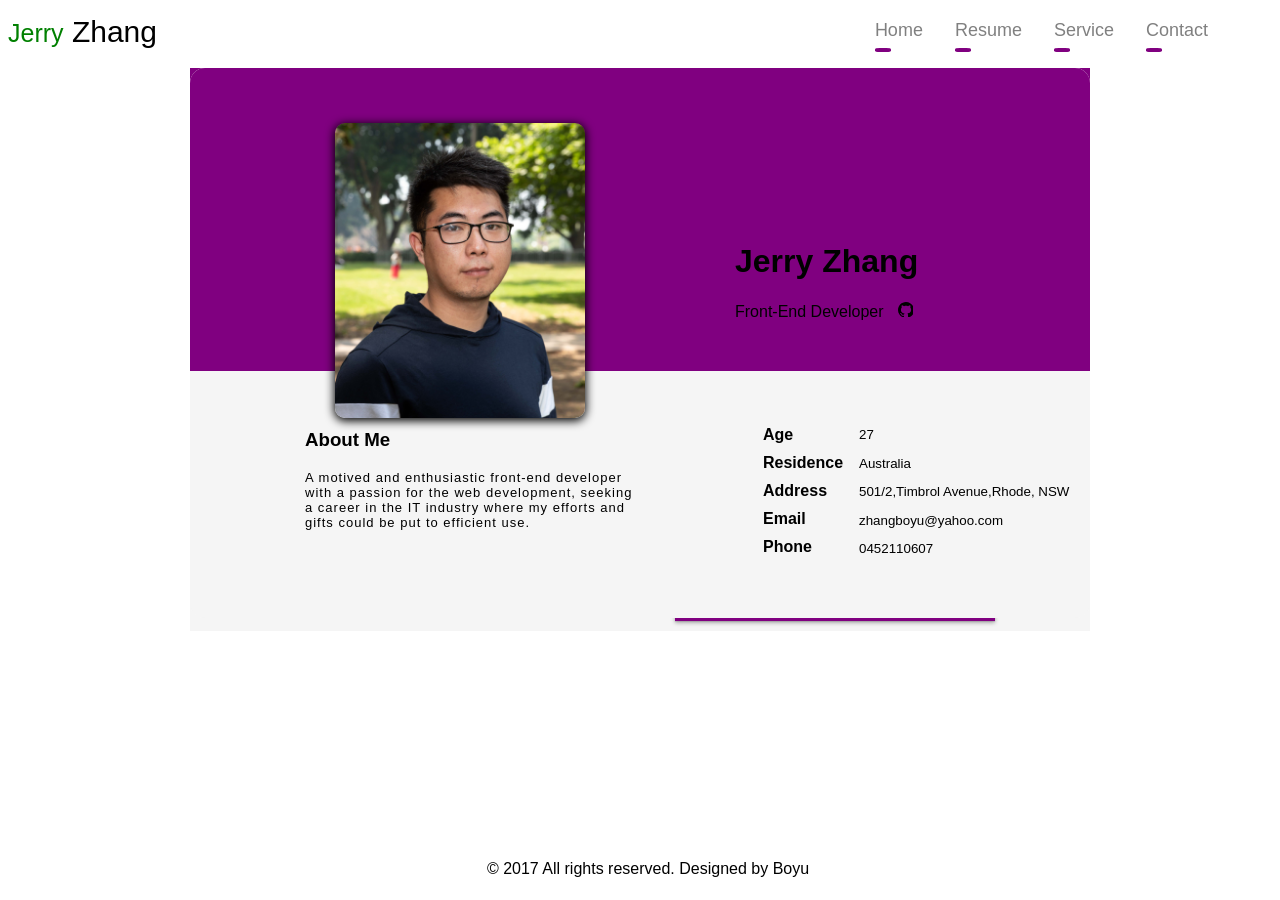
==== index.html @ 107fdaa3 "Add files via upload" ====
<!DOCTYPE html>
<html lang="en">

<head>
    <meta charset="UTF-8">
    <meta name="viewport" content="width=device-width, initial-scale=1.0">
    <meta http-equiv="X-UA-Compatible" content="ie=edge">
    <title>Document</title>
    <link rel="stylesheet" href='./CSS/index.css'>
    <link rel="stylesheet" href="https://use.fontawesome.com/releases/v5.1.0/css/all.css" integrity="sha384-lKuwvrZot6UHsBSfcMvOkWwlCMgc0TaWr+30HWe3a4ltaBwTZhyTEggF5tJv8tbt" crossorigin="anonymous">
</head>


<body>
    <!-- Start to build up the frame for the frist page -->
    <div id="container">
        <div class="header">
            <!-- Add a NavBar -->
            <div class="headerElement header_name">
                <span class="header_name-EnglishName green middle"><small>Jerry</small></span>
                <span>Zhang</span>
            </div>
            <div class="headerElement header_navBar">
                <ul>
                    <li class="navList">
                        <a class="middle navItem" href="#/home">
                            Home
                            <div id="homeNav" class="navItemSelected"></div>
                        </a>

                    </li>
                    <li class="navList">
                        <a class="middle navItem" href="#/resume">Resume
                            <div id="resumeNav" class="navItemSelected "></div>
                        </a>
                    </li>
                    <li class="navList">
                        <a class="middle navItem" href="#/service">Service
                            <div id="serviceNav" class="navItemSelected "></div>
                        </a>
                    </li>
                    <li class="navList">
                        <a class="middle navItem" href="#/contact">
                            Contact
                            <div id="contactNav" class="navItemSelected "></div>
                        </a>
                    </li>
                </ul>
            </div>
        </div>
        <div class="main">
            <div class="sub">
                <div id="home" class="main_card main_card_home">
                    <div class="main_card_home_header">
                        <div class="mian_card_home_headerInfo">
                            <div class="mian_card_home_headerInfo-photo photo">
                            </div>
                            <div class="mian_card_home_headerInfo_intro">
                                <div class="mian_card_home_headerInfo_intro-name">
                                    <h1>Jerry Zhang</h1>
                                    <span>Front-End Developer</span>
                                    <span> <a href="https://github.com/zhangboyu1">
                                            <svg class="netWorkIcon">

                                                <path fill-rule="evenodd"
                                                    d="M8 0C3.58 0 0 3.58 0 8c0 3.54 2.29 6.53 5.47 7.59.4.07.55-.17.55-.38 0-.19-.01-.82-.01-1.49-2.01.37-2.53-.49-2.69-.94-.09-.23-.48-.94-.82-1.13-.28-.15-.68-.52-.01-.53.63-.01 1.08.58 1.23.82.72 1.21 1.87.87 2.33.66.07-.52.28-.87.51-1.07-1.78-.2-3.64-.89-3.64-3.95 0-.87.31-1.59.82-2.15-.08-.2-.36-1.02.08-2.12 0 0 .67-.21 2.2.82.64-.18 1.32-.27 2-.27.68 0 1.36.09 2 .27 1.53-1.04 2.2-.82 2.2-.82.44 1.1.16 1.92.08 2.12.51.56.82 1.27.82 2.15 0 3.07-1.87 3.75-3.65 3.95.29.25.54.73.54 1.48 0 1.07-.01 1.93-.01 2.2 0 .21.15.46.55.38A8.013 8.013 0 0016 8c0-4.42-3.58-8-8-8z">
                                                </path>
                                            </svg>
                                        </a>
                                        <a href="https://www.linkedin.com/in/boyu-zhang-232b8013b/">

                                            <img class="linkIn" width="35px"
                                                src="https://sophosnews.files.wordpress.com/2017/12/linkedin.png?w=780&h=408&crop=1"
                                                alt="" srcset="">
                                        </a>
                                    </span>
                                </div>
                                </ul>
                            </div>
                        </div>
                    </div>
                    <div class="select">
                        <div class="main_card_home_content">
                            <div class="main_card_home_contentInfo">
                                <div id="aboutMe" class="main_card_home_content-aboutMe">
                                    <h3>About Me</h3>
                                    <p>A motived and enthusiastic front-end developer with a passion for the web development, seeking a career in the IT industry where my efforts and gifts could be put to efficient use. </p>
                                </div>
                                <div class="main_card_home_content-details">
                                    <ul class="listHead">
                                        <strong>
                                            <li>Age</li>
                                            <li>Residence</li>
                                            <li>Address</li>
                                            <li>Email</li>
                                            <li>Phone</li>
                                        </strong>
                                    </ul>
                                    <ul class="listBody">
                                        <small>
                                            <li class=“lala”>27</li>
                                            <li class=“lala”>Australia</li>
                                            <li class=“lala”>501/2,Timbrol Avenue,Rhode, NSW</li>
                                            <li class=“lala”>zhangboyu@yahoo.com</li>
                                            <li class=“lala”>0452110607</li>
                                        </small>
                                    </ul>
                                </div>
                            </div>
                        </div>
                    </div>
                </div>
                <div id="resume" class="main_card main_card_resume">
                    <!-- <h1>I am the resume page</h1> -->
                    <div class="main_card_resume_header">
                        <h1 class="center">Resume</h1>
                    </div>
                    <div id="content-resume" class="main_card_resume_content">
                        <div class="main_card_resume_content_education">
                            <h2 class="cardTiltle">Education</h2>
                            <ul id="educationCard1" class="main_card_resume_content_education-Bachelor educationCard">
                                <li class="margin-left-5"><span><strong>Bachelor Degree</strong></span></li>
                                <li class="margin-left-5"><span class="itali green"><small>Electrical
                                            Engineering</small></span></li>
                                <li class="margin-left-5"><small>The University of New South Wales</small></li>
                            </ul>
                            <ul id="educationCard2" class="main_card_resume_content_education-Master educationCard">
                                <li class="margin-left-5"><span><strong>Master Degreee</strong></span></li>
                                <li class="margin-left-5"><span class="itali green"><small>Electrical
                                            Engineering</small></span></li>
                                <li class="margin-left-5"> <small>The Hunan University</small></li>
                            </ul>
                        </div>
                        <div class="main_card_resume_content_experience">
                            <h2 class="cardTiltle">Working experience</h2>
                            <ul id="experienceCard1" class="main_card_resume_content_experience-JR experienceCard">
                                <li class="margin-left-5"><strong>JR Acadamy Pty Ltd</strong></li>
                                <li class="margin-left-5"><small>Frontend Developer</small></li>
                            </ul>
                        </div>
                    </div>
                    <div id="resume-footer" class="main_card_resume_footer">

                        <div class="main_card_resume_footer_codingskill">
                            <h3 class="margin-top-10">Coding Skill</h3>
                            <ul>
                                <li class="HTML">
                                    <div class="w110">
                                        <div style="width:0rem; transition: width 2s ease-in-out;" class="dynamicBar ">
                                        </div>
                                    </div>
                                    <small>HTML, Css, Javascript</small>
                                </li>

                                <li class="React">
                                    <div class="w100">
                                        <div style="width:0rem; transition: width 2s ease-in-out;" class="dynamicBar">
                                        </div>
                                    </div>
                                    <small>React, React-Redux</small>
                                </li>

                                <li class="Node">
                                    <div class="w90">
                                        <div style="width:0rem; transition: width 2s ease-in-out;" class="dynamicBar">
                                        </div>
                                    </div>
                                    <small>Node.JS, PHP</small>
                                </li>

                                <li class="MongoDB">
                                    <div class="w90">
                                        <div style="width:0rem; transition: width 2s ease-in-out;" class="dynamicBar">
                                        </div>
                                    </div>
                                    <small>MongoDB, Mysql</small>
                                </li>
                            </ul>
                        </div>

                        <div class="main_card_resume_footer_hardwareskill">
                            <h3 class="margin-top-10">Interested technology</h3>
                            <ul>
                                <li class="blueTooth dynamicList">
                                    <div class="w98">
                                        <div style="width:0rem; transition: width 2s ease-in-out;" class="dynamicBar">
                                        </div>
                                    </div>
                                    <small>
                                        Web technology
                                    </small>
                                </li>
                                <li class="wifi dynamicList">
                                    <div class="w80">
                                        <div style="width:0rem; transition: width 2s ease-in-out;" class="dynamicBar">
                                        </div>
                                    </div>
                                    <small>
                                        WiFi technology
                                    </small>
                                </li>
                                <li class="smartLight dynamicList">
                                    <div class="w70">
                                        <div style="width:0rem; transition: width 2s ease-in-out;" class="dynamicBar">
                                        </div>
                                    </div>
                                    <small>
                                        BlueTooth Mesh
                                    </small>
                                </li>
                            </ul>
                        </div>

                        <div class="main_card_resume_footer_projectmanagementskill">
                            <h3 class="margin-top-10">Project Management</h3>
                            <ul>
                                <li class="agile dynamicList">
                                    <div style="width:0rem; transition: width 2s ease-in-out;" class="dynamicBar"></div>
                                    <small>
                                        Agile/scrum
                                    </small>
                                </li>
                            </ul>
                        </div>
                        <div class="main_card_resume_footer_productskill">
                            <h3>Product Development</h3>
                            <ul>
                                <li class="lifecycle dynamicList">
                                    <div style="width:0rem; transition: width 2s ease-in-out;" class="dynamicBar"></div>
                                    <small>
                                        Product Lifecycle Understanding
                                    </small>
                                </li>
                                <li class="userStory dynamicList">
                                    <div style="width:0rem; transition: width 2s ease-in-out;" class="dynamicBar"></div>
                                    <small>User Story</small>
                                </li>
                                <li class="ux dynamicList">
                                    <div style="width:0rem; transition: width 2s ease-in-out;" class="dynamicBar"></div>
                                    <small>UX Design</small>
                                </li>
                            </ul>
                        </div>
                    </div>
                </div>

                <!-- I am the service Page -->
                <div id="service" class="main_card main_card_service">
                    <div class="main_card_service_header">
                        <h1>Collections</h1>
                    </div>
                    <div class="main_card_service_content body flex">

                        <div id="collection-card" class="flex-item collection-block relative center">
                            <a href="https://bitbucket.org/TheUnstoppables2019/shield/src/master/">

                                <div class="imageWrapper hover">

                                    <img width="384" height="180" src="./Image/airCleaner.png" alt="collection-1">
                                </div>

                            </a>

                            </a>
                            <div class="post-date absolute">
                                <span class="day">6</span>
                                <span class="month">Dec</span>
                            </div>

                            <div class="post-info">

                                <p class="category center">Find Cleaner Web</p>

                                <a class="collection-link link" href="https://bitbucket.org/TheUnstoppables2019/shield/src/master/">
                                    <p class=" center">Bitbucket Address</p>
                                </a>
                            </div>
                        </div>

                        <div id="collection-card" class="flex-item collection-block relative center">
                            <a href="https://github.com/zhangboyu1">
                                <div class="imageWrapper hover">
                                    <img width="384" height="180" src="./Image/beautidul weather app.png" alt="collection-1">
                                </div>
                            </a>
                            <div class="post-date absolute">
                                <span class="day">6</span>
                                <span class="month">Dec</span>
                            </div>

                            <div class="post-info">

                                <p class="category center"> Beautiful Weather Appp</p>
                                <a class="collection-link link" href="https://github.com/zhangboyu1">
                                    <p class=" center">Git Hub Address</p>
                                </a>
                            </div>
                        </div>

                        <div id="collection-card" class="flex-item collection-block relative center">

                            <a href="https://github.com/zhangboyu1">
                                <div class="imageWrapper hover">
                                    <img width="384" height="180" src="https://hades217.github.io/images/blog/blog_post_1.jpg" alt="collection-1">
                                </div>

                            </a>

                            <div class="post-date absolute">
                                <span class="day">6</span>
                                <span class="month">Dec</span>
                            </div>

                            <div class="post-info">

                                <p class="category center">....</p>
                                <a class="collection-link link" href="https://github.com/zhangboyu1">
                                    <p class=" center">Git Hub Address</p>
                                </a>
                            </div>
                        </div>
                    </div>

                </div>
                <!-- Contact page -->
                <div id="contact" class="main_card main_card_contact">
                    <div class="main_card_contact_header">
                        <h1>Contact</h1>
                    </div>
                    <div class="main_card_contact_content">
                        <div class="main_card_contact_content_GetTouch">
                            <h3>Get in Touch</h3>
                            <ul>
                                <li>
                                    <div id="googleMap" class="main_card_contact_content_GetTouch-googleMap"></div>
                                </li>
                                <li class="main_card_contact_content_GetTouch-contactInfo contactList">
                                    <div class="ci-icon">
                                        <i class="fa fa-map-marker"></i>
                                    </div>
                                    <p>Sydney Australia</p>
                                </li>
                                <li class="main_card_contact_content_GetTouch-contactInfo contactList">

                                    <div class="ci-icon">
                                        <i class="fa fa-envelope"></i>
                                    </div>

                                    <p>zhangboyu@yahoo.com</p>
                                </li>
                                <li class="main_card_contact_content_GetTouch-contactInfo contactList">

                                    <div class="ci-icon">
                                        <i class="fa fa-phone"></i>
                                    </div>
                                    <p>+061452110607</p>
                                </li>
                                <li class="main_card_contact_content_GetTouch-contactInfo contactList">
                                    <div class="ci-icon">
                                        <i class="fa fa-check"></i>
                                    </div>
                                    <P>Freelance Available</P>
                                </li>
                            </ul>
                        </div>
                        <div class="main_card_contact_content_contactForm">
                            <h3>Contact Form</h3>
                            <form method="POST" id="form" action="mailto:zhangboyu@yahoo.com" enctype="text/plain">
                                <ul>
                                    <li>
                                        <div class="wholeInput">
                                            <div class="input-icon">
                                                <i class="fa fa-user"></i>
                                            </div>
                                            <input class="main_card_contact_content_contactForm-firstName purple" type="text" name="firstname" placeholder="FullName" />
                                        </div>
                                        <div style="display:none" class="reminder purple">Please enter FullName </div>
                                        <div style="display:none" class="errorText red">Can not be blank</div>
                                    </li>

                                    <li>
                                        <div class="wholeInput">
                                            <div class="input-icon">
                                                <i class="fa fa-envelope"></i>
                                            </div>
                                            <input class="main_card_contact_content_contactForm-lastName" type="text" name="lastname" placeholder="Email Address" />
                                        </div>
                                        <div style="display:none" class="reminder purple">Please Email address </div>
                                        <div style="display:none" class="errorText red">check the format: xxx@xxx.com
                                        </div>
                                    </li>

                                    <li>
                                        <div class="wholeInput">
                                            <div style="height:100px" class="input-icon">
                                                <i class="fa fa-comment"></i>
                                            </div>
                                            <input class="main_card_contact_content_contactForm-message" type="textarea" name="Message" placeholder="Message" />
                                        </div>
                                        <div style="display:none" class="reminder purple">Please enter FullName </div>
                                        <div style="display:none" class="errorText red">Can not be blank</div>
                                    </li>
                                    <li>
                                        <input class="main_card_contact_content_contactForm-btn" type="submit" value="Send Email" />
                                    </li>
                                </ul>
                            </form>
                        </div>
                    </div>
                </div>
            </div>
        </div>
        <div class="footer white ">© 2017 All rights reserved. Designed by Boyu</div>
    </div>

</body>

<script src="./JS/index.js "></script>

<script>
    function myMap() {
        var mapProp = {
            center: new google.maps.LatLng(51.508742, -0.120850),
            zoom: 5,
        };
        var map = new google.maps.Map(document.getElementById("googleMap"), mapProp);
    }
</script>

<script src="https://maps.googleapis.com/maps/api/js?key=YOUR_KEY&callback=myMap"></script>

</html>
---- CSS/index.css ----
.body {
    position: relative;
    /* overflow-x   : hidden; */
    font-family: 'Montserrat', Helvetica, sans-serif;
}


/* Setting the whole thing */

#container {
    margin: 0;
    position: relative;
    width: 100%;
    height: 100%;
    font-family: 'Roboto', Helvetica, sans-serif;
    min-height: 100%;
    padding-bottom: 40px;
    z-index: 1002;
}


/* Setting the header... */

.header {
    top: 0;
    position: fixed;
    width: 100%;
    height: 60px;
    z-index: 1006;
    transform: translateY(5px);
    transition: all 0.2s ease-in-out;
    background-color: white;
}


/* ////////////////////////////////////// */

.header>.headerElement {
    display: inline-block;
    padding: 0;
    margin-right: 0;
}

.header_name {
    height: 60px;
    font-size: 30px;
    font-family: 'Montserrat', Helvetica, sans-serif;
}

.header_name p {
    font-size: 25px;
    margin-bottom: 0;
    position: absolute;
    line-height: 3rem;
    color: gray;
}

.header_navBar {
    /* background-color: blue; */
    height: 60px;
    float: left;
    position: absolute;
    right: 5%;
}

ul {
    margin: 0;
}

.navList {
    float: left;
    list-style: none;
    padding-left: 1rem;
    padding-right: 1rem;
    height: 60px;
}

.navItemSelected {
    display: none;
}

.sticker {
    background-color: whitesmoke;
    height: 50px;
    box-shadow: 0px 3px 8px 0px rgba(0, 0, 0, 0.1);
    animation: 0.5s ease 0s 1 normal forwards running stick;
}

@keyframes stick {
    0% {
        transform: translateY(0%);
    }
    100% {
        transform: translateY(-5px);
    }
}


/* Need to be modified................. */

.navList :hover {
    color: purple;
}

.navItem::after {
    position: absolute;
    content: "";
    width: 1rem;
    color: purple;
    border-bottom: 4px solid;
    margin-top: 0.5rem;
    margin-left: 0px;
    display: block;
    z-index: 1001;
    border-radius: 30%;
}

.navItemSelected::after {
    position: absolute;
    content: "";
    width: 2rem;
    color: purple;
    border-bottom: 4px solid;
    margin-top: 0.5rem;
    margin-left: 0px;
    display: block;
    z-index: 1001;
    border-radius: 30%;
    width: 10%;
    animation: 0.5s ease 0s 1 normal forwards running eAJKHT;
}

@keyframes eAJKHT {
    0% {
        transform: translateX(0%);
    }
    100% {
        transform: translateX(10.3333%);
    }
}

a {
    color: grey;
    font-size: 18px;
    text-decoration: none;
    line-height: 3rem;
    text-decoration: none
}


/* /////////////////Main Body */

.sub {
    height: 600px;
    position: absolute;
    width: 100%;
    /* overflow     : hidden; */
    padding-top: 40px;
    padding-bottom: 40px;
    z-index: 10;
    overflow: hidden;
    background-color: transparent;
    z-index: 10;
}

.main {
    /* background-color:; */
    position: relative;
    width: 100%;
    height: auto;
    z-index: 1005;
    background-image: url("/Users/zhangboyu/Projects/jrFirstProject/Image/ll.png") linear-gradient();
    /* The image used */
    background-repeat: no-repeat;
    background-size: cover;
}

@keyframes enterPage {
    0% {
        opacity: 0.4;
        background-color: antiquewhite;
        transform: matrix(0.1, 0, 0, 0.1, 650, 0);
        display: none;
    }
    100% {
        display: flex;
    }
}

@keyframes leavePage {
    0% {
        opacity: 1;
        transform: matrix(1, 0, 0, 1, 0, 0);
    }
    100% {
        opacity: 0;
        transform: matrix(0.1, 0, 0, 0.1, -750, 0);
    }
}

.main_card_home {
    position: absolute;
    width: 900px;
    height: 550px;
    /* background-color: aquamarine; */
    /* Put vertically in the middle */
    margin-top: 20px;
    /* put horizontal in the middle */
    right: 50%;
    margin-right: -450px;
    display: flex;
    flex-direction: column;
    z-index: 1005;
    border-radius: 15px 15px 15px 15px;
    background-color: whitesmoke;
    /* animation       : enterPage 0.5s ease-in both; */
}

.main_card_home_header {
    flex-basis: 55%;
    position: relative;
    /* display      : flex; */
    background-color: purple;
    border-radius: 15px 15px 0px 0px;
}

.mian_card_home_headerInfo {
    width: 100%;
    display: flex;
    position: absolute;
    top: 75px;
}

.photo {
    width: 250px;
    height: 295px;
    border-radius: 10px;
    box-shadow: 0px 2px 10px 1px;
    margin-left: 145px;
    margin-top: -20px;
    background-image: url('../Image/profile.jpeg');
    /* The image used */
    /* background-position: center; */
    background-repeat: no-repeat;
    background-size: cover;
}

.photo:hover {
    transform: translateY(-10px);
}

.mian_card_home_headerInfo-intro {
    flex-basis: 50%;
}

.mian_card_home_headerInfo_intro-name {
    margin-left: 150px;
    margin-top: 100px;
}

p {
    margin: 0;
}

a {
    line-height: 20px;
}


/* Responsive page first for the Mobile.... */

@media screen and (max-width: 700px) {
    /* HOME page............... */
    .header>.header_name {
        display: none;
    }
    .mian_card_home_headerInfo {
        flex-direction: column;
    }
    .mian_card_home_headerInfo_intro {
        display: inline-block;
        flex-basis: 1;
    }
    .photo {
        margin: auto;
        margin-top: -40px;
    }
    .mian_card_home_headerInfo_intro-name {
        margin-left: 0px;
        margin-top: 0px;
        display: inline-block;
        width: 100%;
    }
    .mian_card_home_headerInfo_intro-name h1 {
        float: left;
        margin-left: 36.5%;
        margin-top: 5px;
        margin-bottom: 0;
        width: 200px;
        font-size: 25px;
    }
    .mian_card_home_headerInfo_intro-name span {
        margin-left: 36%;
        color: white;
    }
    .header_name p {
        margin-bottom: 0;
        position: fixed;
        line-height: 3rem;
    }
    .main_card_home {
        width: 100%;
        /* background-color: black; */
        left: 0px;
    }
    .main_card_home_header {
        flex-basis: 70%;
    }
    .mian_card_home_headerInfo_intro-name a {
        display: none;
    }
    .listHead,
    .listBody {
        display: none;
    }
    .main_card_home_content-details {
        display: none;
    }
    #aboutMe {
        margin-left: 0;
    }
    .main_card_home_content-aboutMe h3,
    .main_card_home_content-aboutMe p {
        display: inline-block;
        margin: auto;
        text-align: center;
        width: max-content;
        width: 100%;
        padding: 3px;
    }
    /* Resume Page......... */
    .sub {
        height: 80rem;
    }
    #resume {
        width: 100%;
        left: 0px;
        height: auto;
    }
    .main_card_resume_content {
        overflow: auto;
        flex-direction: column;
        height: auto;
        display: block;
    }
    #content-resume {
        display: block;
    }
    .main_card_resume_content_education {
        position: relative;
        height: 270px;
    }
    #educationCard1 {
        top: 4rem;
        left: 2rem;
    }
    #educationCard2 {
        top: 11rem;
        left: 2rem;
    }
    /* Experience card is needed to be setted..... */
    .main_card_resume_content_experience {
        position: relative;
        height: 20rem;
    }
    #experienceCard1 {
        top: 4.5rem;
        left: 1.5rem;
    }
    #experienceCard2 {
        top: 11.5rem;
        left: 1.5rem;
    }
    .main_card_resume_content_education .cardTiltle {
        margin-left: 10px;
        margin-top: 10px;
    }
    .main_card_resume_content_experience .cardTiltle {
        margin-left: 10px;
        margin-top: 1.5rem;
    }
    .main_card_resume_content .main_card_resume_content_education:before {
        left: 0.5rem;
        top: 2rem;
    }
    #resume-footer {
        flex-direction: column;
    }
    /* height:auto; */
    #resume .main_card_resume_footer li:after {
        width: 78%;
    }
    #resume .main_card_resume_footer_codingskill:before {
        display: none;
    }
    #resume .main_card_resume_footer_projectmanagementskill:before {
        display: none;
    }
    /* Service page  */
    #service {
        width: 100%;
        left: 0px;
        height: auto;
    }
    #service .main_card_service_content {
        height: auto;
        flex-wrap: wrap;
        overflow: unset;
    }
    #collection-card {
        float: none;
        height: 18rem;
        width: 70%;
        margin: 3.3rem auto;
    }
    #collection-card .post-date {
        left: 350px;
    }
    /* Contact-page  */
    #contact {
        width: 100%;
        left: 0px;
        height: auto;
    }
    .main_card_contact_content {
        flex-direction: column;
    }
    #googleMap {
        width: 480px;
        height: 300px;
        margin: auto;
    }
    .main_card_contact_content_GetTouch li:not(:first-child) {
        margin-left: 30%;
    }
    #form ul {
        margin-left: 10%;
    }
    #form .wholeInput {
        width: 90%;
    }
}


/* /////////////////////////////Main_CardContent///////// */

.main_card_home_content {
    flex-basis: 45%;
    background-color: whitesmoke;
}

.main_card_home_contentInfo {
    padding: 20px;
}

.main_card_home_contentInfo .main_card_home_content-aboutMe {
    float: left;
    margin-top: 20px;
    margin-left: 95px;
}

p {
    display: block;
    width: 330px;
    word-wrap: break-word;
    /* padding    : 5px; */
    letter-spacing: 1px;
    font-size: 13px;
}

.main_card_home_content-details {
    /* float   : left; */
    margin-top: 30px;
    margin-left: 5rem;
}

.main_card_home_content-details:after {
    content: "";
    clear: both;
    display: block;
}

.listHead {
    margin-left: 5.5rem;
    float: left;
    /* padding-left   : 0; */
}

.listBody {
    float: left;
    padding-left: 1rem;
    left: 10%;
}

li {
    padding-top: 5px;
    padding-bottom: 5px;
    list-style: none;
    left: 10%
}

li[class*="lala"] {
    padding-top: 6.5px;
    padding-bottom: 7px;
    left: 10%
}


/* The second page */

.main_card_resume {
    position: absolute;
    width: 900px;
    height: 550px;
    /* Put vertically in the middle */
    margin-top: 20px;
    /* put horizontal in the middle */
    right: 50%;
    margin-right: -450px;
    display: flex;
    flex-direction: column;
    z-index: 1001;
    border-radius: 15px 15px 15px 15px;
}

.main_card_resume_header {
    flex-basis: 15%;
    background-color: purple;
    border-radius: 15px 15px 0px 0px;
}

.main_card_resume_content {
    flex-basis: 50%;
    background-color: whitesmoke;
    overflow: hidden;
    display: flex;
    /* flex-direction: column; */
}

.main_card_resume_content_education {
    flex-basis: 50%;
}

.main_card_resume_content_experience {
    flex-basis: 50%;
}

.educationCard {
    position: absolute;
    background-color: white;
    margin: 0;
    padding-left: 0;
    width: 23rem;
    height: 6rem;
    left: 5rem;
    border-radius: 0px 5px 0px 5px;
    color: gray;
    border: 1px solid lightgray;
    border-left: 4px solid purple;
}

.main_card_resume_content_education-Bachelor {
    top: 8rem;
}

.main_card_resume_content_education-Master {
    top: 16rem;
}

.cardTiltle {
    display: inline-block;
    margin-left: 50px;
    margin-top: 10px;
    font-size: 20px;
}

.experienceCard {
    position: absolute;
    background-color: white;
    padding-left: 0;
    width: 20rem;
    height: 6rem;
    left: 33rem;
    margin-bottom: 20px;
    border-radius: 0px 5px 0px 5px;
    color: gray;
    border: 1px solid lightgray;
    border-left: 4px solid purple;
}

.main_card_resume_content_experience-JR {
    top: 8rem;
}

.main_card_resume_content_experience-legrand {
    top: 16rem;
}


/* ///////// DecorationBar //////////// */


/* main tree */

.main_card_resume_content_education:before {
    content: "";
    width: 8rem;
    height: 14rem;
    position: absolute;
    border-left: 3px solid silver;
    /* top          : 19rem; */
    top: 7.75rem;
    left: 3.2rem;
    display: block;
    z-index: 1002;
}

.main_card_resume_content_experience:before {
    content: "";
    width: 8rem;
    height: 14rem;
    position: absolute;
    border-left: 3px solid silver;
    /* top          : 19rem; */
    top: 7.75rem;
    left: 31.2rem;
    display: block;
    z-index: 1002;
}


/* Circal*/

.main_card_resume_content_education ul:before {
    content: "";
    width: 0.5rem;
    height: 0.5rem;
    border-radius: 50%;
    position: absolute;
    border: 3px solid purple;
    /* top          : 19rem; */
    top: 2.2rem;
    left: -1.4rem;
    display: block;
    z-index: 1002;
}

.main_card_resume_content_education ul:after {
    content: "";
    width: 0.6rem;
    height: 2rem;
    position: absolute;
    border-bottom: 3px solid purple;
    /* top          : 19rem; */
    top: 0.5rem;
    left: -0.6rem;
    display: block;
    z-index: 1002;
}

.main_card_resume_content_experience ul:before {
    content: "";
    width: 0.5rem;
    height: 0.5rem;
    border-radius: 50%;
    position: absolute;
    border: 3px solid purple;
    /* top          : 19rem; */
    top: 1.2rem;
    left: -1.4rem;
    display: block;
    z-index: 1002;
}

.main_card_resume_content_experience ul:after {
    content: "";
    width: 0.6rem;
    height: 2rem;
    position: absolute;
    border-bottom: 3px solid purple;
    /* top          : 19rem; */
    top: -0.5rem;
    left: -0.6rem;
    display: block;
    z-index: 1002;
}

.main_card_resume_content ul:hover {
    transform: translateY(-3px);
    box-shadow: 0px 2px 10px 1px;
}


/* 
 Footer section
*/

.main_card_resume_footer {
    flex-basis: 35%;
    background-color: bisque;
    overflow: hidden;
    display: flex;
    border-radius: 0px 0px 15px 15px;
}

.main_card_resume_footer_hardwareskill {
    flex-basis: 25%;
    background-color: whitesmoke;
}

.main_card_resume_footer_codingskill {
    flex-basis: 25%;
    background-color: whitesmoke;
}

.main_card_resume_footer h3 {
    font-size: 15px;
    margin-left: 0;
    padding: 0;
    margin: 0;
    text-align: start;
    padding-bottom: 5px;
    padding-left: 15px;
    text-align: 30%;
    margin-top: 15px;
}

.main_card_resume_footer_projectmanagementskill {
    flex-basis: 25%;
    background-color: whitesmoke;
}


/* Add a border bar */

.main_card_resume_footer_projectmanagementskill:before {
    content: "";
    width: 0.6rem;
    height: 6rem;
    position: absolute;
    border-left: 3px solid silver;
    top: 26rem;
    left: 27.2rem;
    display: block;
    z-index: 1001;
}

.main_card_resume_footer_codingskill:before {
    content: "";
    width: 0.6rem;
    height: 6rem;
    position: absolute;
    border-left: 3px solid silver;
    top: 26rem;
    left: 12.9rem;
    display: block;
    z-index: 1001;
}

.main_card_resume_footer_productskill:before {
    content: "";
    width: 0.6rem;
    height: 6rem;
    position: absolute;
    border-left: 3px solid silver;
    top: 26rem;
    left: 41rem;
    display: block;
    z-index: 1001;
}

.main_card_resume_footer_productskill {
    flex-basis: 25%;
    background-color: whitesmoke;
}

.main_card_resume_footer li {
    padding-bottom: 15px;
    position: relative;
}

.dynamicBar {
    content: "";
    /* width        : 1rem; */
    height: 0.5rem;
    position: absolute;
    margin-top: 21px;
    background: blueviolet;
    display: block;
    z-index: 1002;
    box-shadow: 0px 0px 7px 0px blueviolet;
    /* width        : 14%; */
    transition: width 2s ease-in-out;
}


/* Hardware Skills */

.main_card_resume_footer li:after {
    content: "";
    width: 10rem;
    height: 0.5rem;
    position: absolute;
    margin-top: 3px;
    background: lightgray;
    display: block;
    z-index: 1001;
}


/* Ok */


/* //////////////////////////////////////// */

.main_card_resume_footer ul {
    padding-left: 15px;
}


/* /////////////////Service Page Css */

.main_card_service {
    position: absolute;
    width: 900px;
    height: 550px;
    /* Put vertically in the middle */
    margin-top: 20px;
    /* put horizontal in the middle */
    right: 50%;
    margin-right: -450px;
    display: flex;
    flex-direction: column;
    z-index: 1000;
    border-radius: 15px 15px 15px 15px;
    /* background-color: aqua; */
}

.main_card_service_header {
    flex-basis: 20%;
    background-color: purple;
    border-radius: 15px 15px 0px 0px;
}

.main_card_service h1 {
    text-align: center;
}

.main_card_service_content {
    flex-basis: 80%;
    background-color: whitesmoke;
    /* height       : 885px; */
    /* flex-wrap    : nowrap; */
    overflow: scroll;
}

.flex-item {
    width: 384;
    height: 280;
    float: left;
    /* padding      : 10px; */
    background-color: white;
}

.imageWrapper img {
    opacity: 0.3;
}

.imageWrapper:hover {
    background-color: purple;
    z-index: 1020;
}

.link:hover {
    color: purple;
    z-index: 1020;
}


/*  */

.green {
    color: green;
}


/* webDesign Block */


/* //////////////Contact Page////////////////// */

.main_card_contact {
    position: absolute;
    width: 900px;
    height: 550px;
    /* Put vertically in the middle */
    margin-top: 20px;
    /* put horizontal in the middle */
    right: 50%;
    margin-right: -450px;
    display: flex;
    flex-direction: column;
    z-index: 1001;
    border-radius: 15px 15px 15px 15px;
}

.main_card_contact_header {
    flex-basis: 20%;
    background-color: purple;
}

.main_card_contact_header h1 {
    text-align: center;
}

.main_card_contact_content {
    flex-basis: 80%;
    background-color: whitesmoke;
    display: flex;
}

.main_card_contact_content_GetTouch {
    flex-basis: 50%;
}

.main_card_contact_content_GetTouch p {
    font-size: 13px;
    display: inline-block;
}

.main_card_contact_content h3 {
    text-align: start;
}

.main_card_contact_content ul {
    padding: 0;
    margin-top: 30px;
}

.main_card_contact_content_GetTouch-contactInfo {
    padding-left: 25px;
}

.main_card_contact_content_GetTouch-contactInfo img {
    width: 15px;
    height: 15px;
    float: left;
    margin-right: 10px;
}

#googleMap {
    width: 380px;
    height: 200px;
}

.main_card_contact_content_contactForm {
    flex-basis: 50%;
    background-color: whitesmoke;
}

.main_card_contact_content_contactForm form {
    margin-left: 25px;
}

.main_card_contact_content_contactForm li {
    padding: 10px;
}

.main_card_contact_content_contactForm input {
    width: 320px;
    height: 35px;
    outline-style: none;
    border-width: 0;
    display: inline-block;
}

.main_card_contact_content_contactForm-message {
    height: 100px;
}

.main_card_contact_content_contactForm-btn {
    height: 120px;
    width: 50px;
    background-color: purple;
    color: #fff;
    border: 0;
    box-shadow: 0 1px 1px rgba(0, 0, 0, 0.1), 0 2px 4px rgba(0, 0, 0, 0.3);
    cursor: pointer;
}

.main_card_contact_content_contactForm img {
    height: 35px;
    width: 35px;
    float: left;
    padding-top: 1px;
    margin-right: 2px;
}

.wholeInput {
    width: 360px;
    border: 1px solid lightgray;
    background-color: white;
    height: auto;
    display: inline-block;
}

.reminder {
    /* display:none; */
    font-size: 12px;
    border-bottom: 1.5px solid purple;
    width: 130px;
    transition: all 0.2s ease-in-out;
}

.errorText {
    font-size: 12px;
    border-bottom: 1.5px solid red;
    width: 130px;
    transition: all 0.2s ease-in-out;
}

.wholeInput:hover {
    border: 1px solid purple;
}

.contactList {
    padding: 5px;
    margin-bottom: 5px;
    width: 370px;
}

.ci-icon {
    background-color: white;
    border-radius: 50%;
    width: 22px;
    height: 22px;
    text-align: center;
    float: left;
    margin-right: 15px;
}

.ci-icon i {
    font-size: 18px;
    color: purple;
    text-align: center;
    line-height: 22px;
}

.fa {
    display: inline-block;
    font: normal normal normal 14px/1 FontAwesome;
    font-size: inherit;
    text-rendering: auto;
    -webkit-font-smoothing: antialiased;
}

.input-icon {
    background-color: lightgrey;
    width: 23px;
    height: 40px;
    text-align: center;
    float: left;
    margin-right: 15px;
    color: purple;
}

.input-icon i {
    font-size: 18px;
    color: gray;
    text-align: center;
    line-height: 40px;
}

.fa-map-marker:before {
    content: "\f041";
}

.footer {
    /* float              : left; */
    text-align: center;
    /* background-color      : black; */
    bottom: 0;
    position: fixed;
    /* margin-bottom         :10%; */
    /* background-color      : black; */
    color: black;
    width: 100%;
    height: 40px;
    z-index: 1001;
}


/* /////attribute section/////// */

.middle {
    display: inline-block;
    margin-top: 10px;
    margin-left: 0;
}

.netWorkIcon {
    width: 15px;
    height: 15px;
    margin-left: 10px;
}

.linkIn {
    margin-bottom: 0px;
    float: right;
}

.itali {
    font-style: italic;
}

.center {
    text-align: center;
    margin: auto;
    margin-top: 20px;
}

.margin-top-10 {
    margin-top: 10px;
}

.margin-left-5 {
    margin-left: 5px;
}

.relative {
    position: relative;
    padding: 10px;
    margin: 20px;
}

.absolute {
    position: absolute;
    background-color: whitesmoke;
    top: 20px;
    left: 300px;
    width: 40px;
    height: 60px;
}

.w110 {
    width: 110%;
    position: relative;
}

.w100 {
    width: 100%;
    position: relative;
}

.w90 {
    width: 90%;
    position: relative;
}

.w98 {
    width: 98%;
    position: relative;
}

.w80 {
    width: 80%;
    position: relative;
}

.w80 {
    width: 80%;
    position: relative;
}

.w70 {
    width: 70%;
    position: relative;
}

.purple {
    color: purple;
}

.red {
    color: red;
}
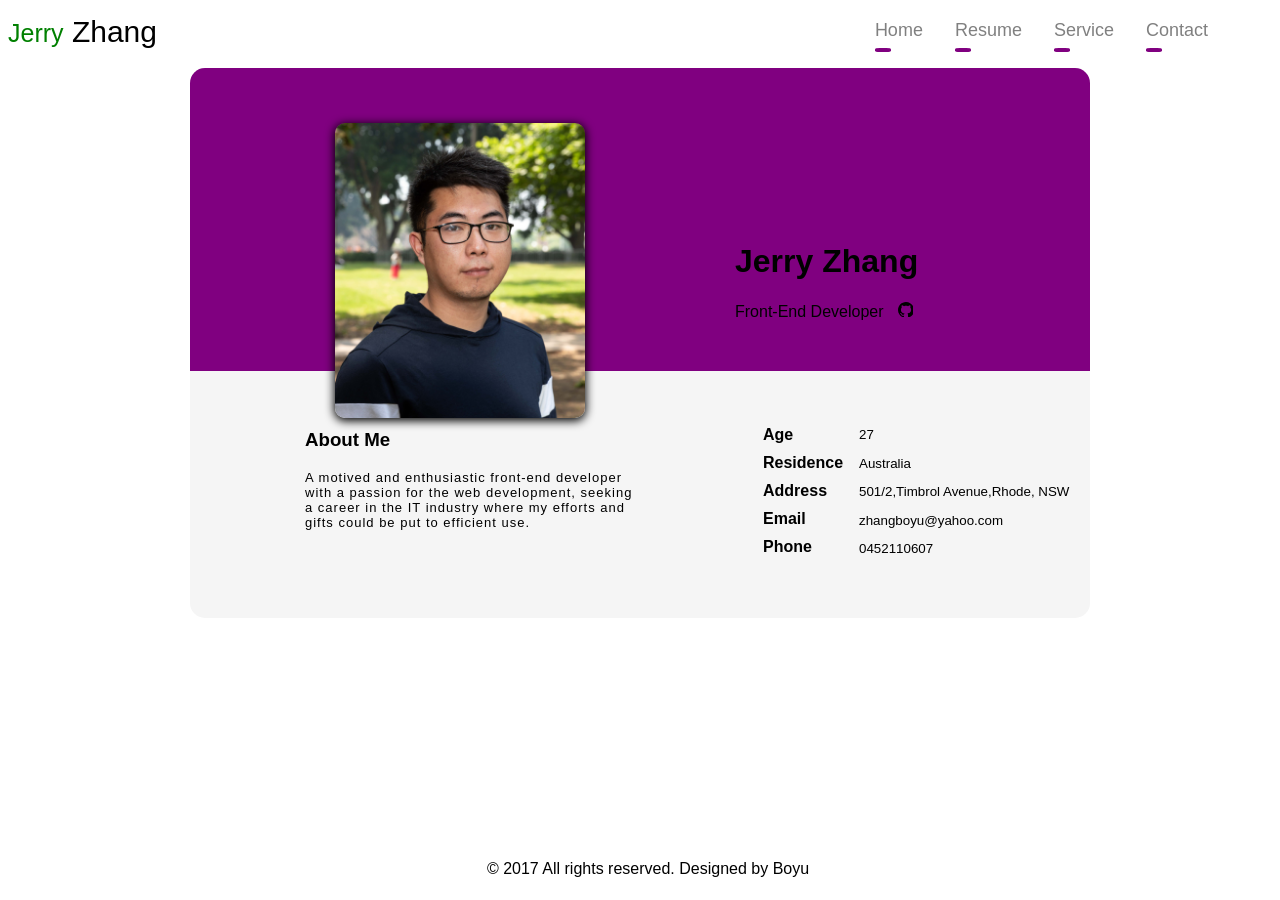
==== commit 4558e695: "Update index.html" ====
--- a/index.html
+++ b/index.html
@@ -5,7 +5,7 @@
     <meta charset="UTF-8">
     <meta name="viewport" content="width=device-width, initial-scale=1.0">
     <meta http-equiv="X-UA-Compatible" content="ie=edge">
-    <title>Document</title>
+    <title>Jeremy Blog</title>
     <link rel="stylesheet" href='./CSS/index.css'>
     <link rel="stylesheet" href="https://use.fontawesome.com/releases/v5.1.0/css/all.css" integrity="sha384-lKuwvrZot6UHsBSfcMvOkWwlCMgc0TaWr+30HWe3a4ltaBwTZhyTEggF5tJv8tbt" crossorigin="anonymous">
 </head>
@@ -429,4 +429,4 @@
 
 <script src="https://maps.googleapis.com/maps/api/js?key=YOUR_KEY&callback=myMap"></script>
 
-</html>+</html>
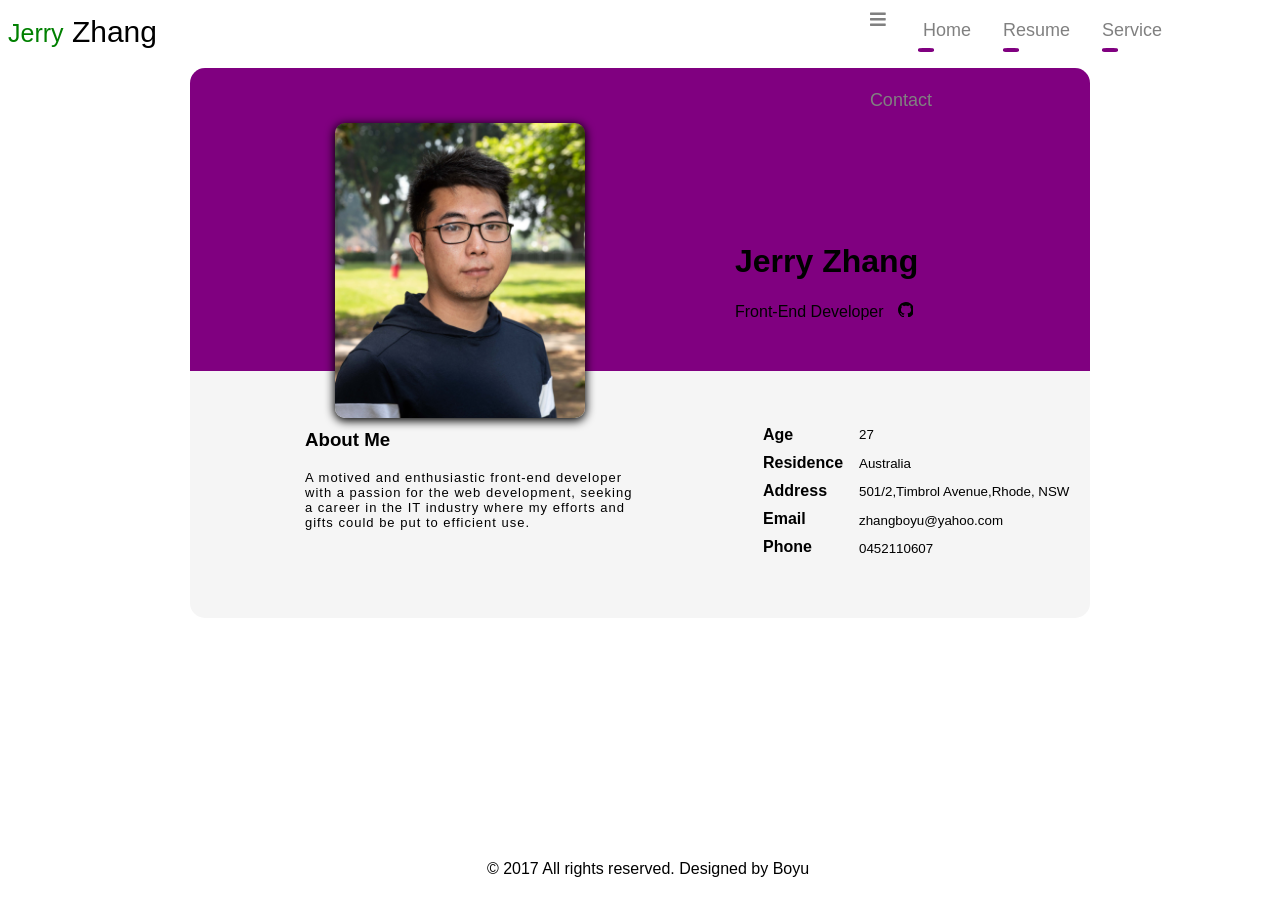
==== commit b27cbbcb: "Modify the navBar Section------Responsive design" ====
--- a/index.html
+++ b/index.html
@@ -5,7 +5,7 @@
     <meta charset="UTF-8">
     <meta name="viewport" content="width=device-width, initial-scale=1.0">
     <meta http-equiv="X-UA-Compatible" content="ie=edge">
-    <title>Jeremy Blog</title>
+    <title>Jeremy-Blog</title>
     <link rel="stylesheet" href='./CSS/index.css'>
     <link rel="stylesheet" href="https://use.fontawesome.com/releases/v5.1.0/css/all.css" integrity="sha384-lKuwvrZot6UHsBSfcMvOkWwlCMgc0TaWr+30HWe3a4ltaBwTZhyTEggF5tJv8tbt" crossorigin="anonymous">
 </head>
@@ -20,11 +20,19 @@
                 <span class="header_name-EnglishName green middle"><small>Jerry</small></span>
                 <span>Zhang</span>
             </div>
-            <div class="headerElement header_navBar">
+            <div id=myTopnav class="headerElement header_navBar">
                 <ul>
+                    <div class="clearfix">
+                        <li class="navList navList-icon">
+                            <a href="javascript:void(0);" class="icon" onclick="myFunction()">
+                                <i class="fa fa-bars"></i>
+                            </a>
+                        </li>
+                    </div>
+
                     <li class="navList">
                         <a class="middle navItem" href="#/home">
-                            Home
+                            &nbsp;Home
                             <div id="homeNav" class="navItemSelected"></div>
                         </a>
 
@@ -45,9 +53,11 @@
                             <div id="contactNav" class="navItemSelected "></div>
                         </a>
                     </li>
+
                 </ul>
             </div>
         </div>
+
         <div class="main">
             <div class="sub">
                 <div id="home" class="main_card main_card_home">
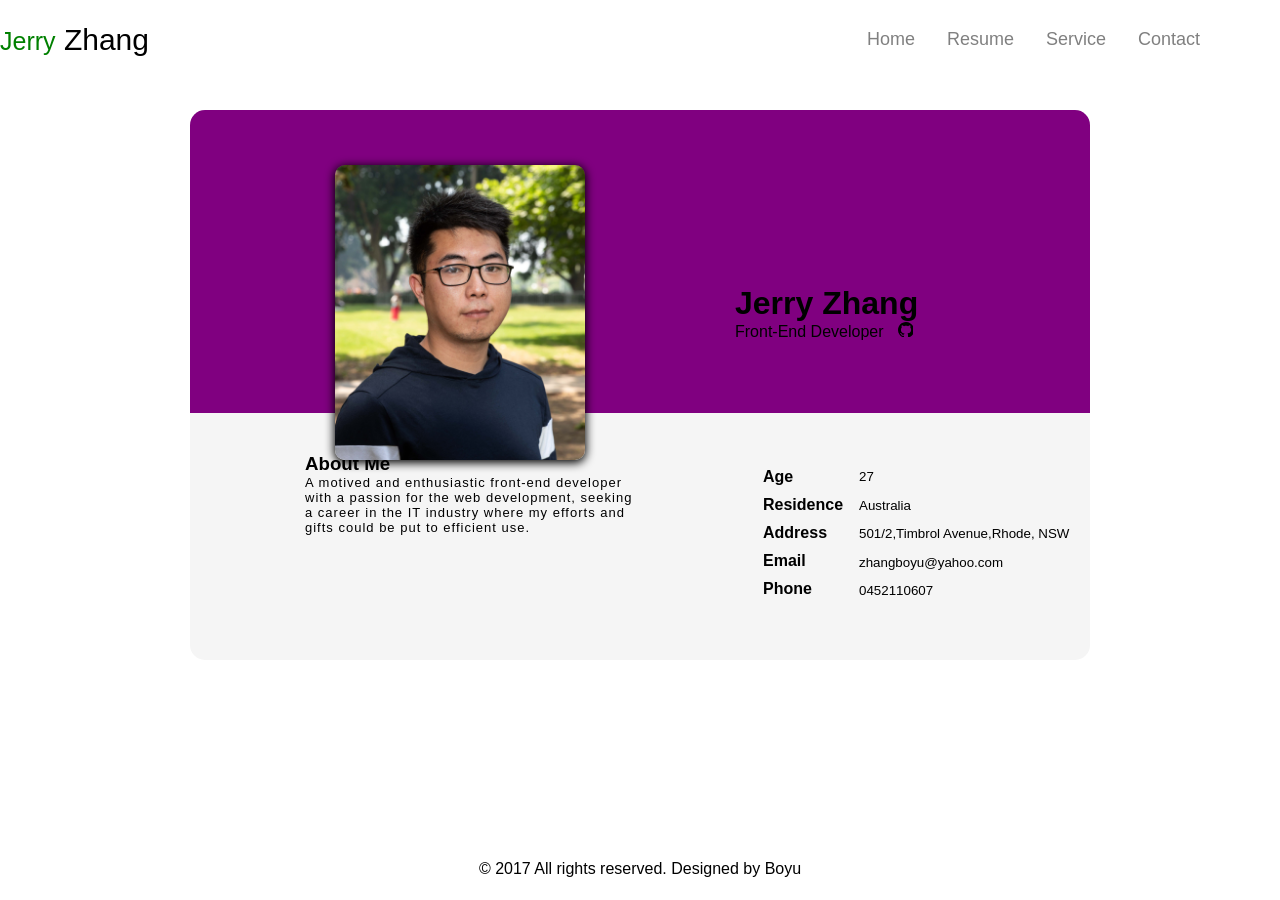
==== commit ff02d87d: "responsive design--modify v2" ====
--- a/index.html
+++ b/index.html
@@ -5,7 +5,7 @@
     <meta charset="UTF-8">
     <meta name="viewport" content="width=device-width, initial-scale=1.0">
     <meta http-equiv="X-UA-Compatible" content="ie=edge">
-    <title>Jeremy-Blog</title>
+    <title>Document</title>
     <link rel="stylesheet" href='./CSS/index.css'>
     <link rel="stylesheet" href="https://use.fontawesome.com/releases/v5.1.0/css/all.css" integrity="sha384-lKuwvrZot6UHsBSfcMvOkWwlCMgc0TaWr+30HWe3a4ltaBwTZhyTEggF5tJv8tbt" crossorigin="anonymous">
 </head>
@@ -60,7 +60,7 @@
 
         <div class="main">
             <div class="sub">
-                <div id="home" class="main_card main_card_home">
+                <div id="home" class="main_card main_card_home shadow1">
                     <div class="main_card_home_header">
                         <div class="mian_card_home_headerInfo">
                             <div class="mian_card_home_headerInfo-photo photo">
@@ -120,7 +120,7 @@
                         </div>
                     </div>
                 </div>
-                <div id="resume" class="main_card main_card_resume">
+                <div id="resume" class="main_card main_card_resume shadow1">
                     <!-- <h1>I am the resume page</h1> -->
                     <div class="main_card_resume_header">
                         <h1 class="center">Resume</h1>
@@ -255,7 +255,7 @@
                 </div>
 
                 <!-- I am the service Page -->
-                <div id="service" class="main_card main_card_service">
+                <div id="service" class="main_card main_card_service shadow1">
                     <div class="main_card_service_header">
                         <h1>Collections</h1>
                     </div>
@@ -333,7 +333,7 @@
 
                 </div>
                 <!-- Contact page -->
-                <div id="contact" class="main_card main_card_contact">
+                <div id="contact" class="main_card main_card_contact shadow1">
                     <div class="main_card_contact_header">
                         <h1>Contact</h1>
                     </div>
--- a/CSS/index.css
+++ b/CSS/index.css
@@ -1,3 +1,7 @@
+* {
+    margin: 0
+}
+
 .body {
     position: relative;
     /* overflow-x   : hidden; */
@@ -25,10 +29,8 @@
     top: 0;
     position: fixed;
     width: 100%;
-    height: 60px;
+    line-height: 60px;
     z-index: 1006;
-    transform: translateY(5px);
-    transition: all 0.2s ease-in-out;
     background-color: white;
 }
 
@@ -36,9 +38,9 @@
 /* ////////////////////////////////////// */
 
 .header>.headerElement {
-    display: inline-block;
+    display: block;
     padding: 0;
-    margin-right: 0;
+    height: 100%;
 }
 
 .header_name {
@@ -57,14 +59,10 @@
 
 .header_navBar {
     /* background-color: blue; */
-    height: 60px;
     float: left;
     position: absolute;
+    top: 20%;
     right: 5%;
-}
-
-ul {
-    margin: 0;
 }
 
 .navList {
@@ -75,23 +73,42 @@
     height: 60px;
 }
 
+.navList a {
+    display: block;
+    box-sizing: content-box;
+    width: 100%;
+    color: grey;
+    font-size: 18px;
+    text-decoration: none;
+    text-align: center;
+    /* line-height : 3rem; */
+}
+
 .navItemSelected {
     display: none;
 }
 
-.sticker {
-    background-color: whitesmoke;
-    height: 50px;
-    box-shadow: 0px 3px 8px 0px rgba(0, 0, 0, 0.1);
-    animation: 0.5s ease 0s 1 normal forwards running stick;
-}
-
-@keyframes stick {
-    0% {
-        transform: translateY(0%);
-    }
+.sticker-in {
+    animation: 1s ease 0.1s 1 normal forwards running stick-in;
+}
+
+@keyframes stick-in {
     100% {
-        transform: translateY(-5px);
+        box-shadow: 0px 3px 8px 0px rgba(0, 0, 0, 0);
+        transform: translateY(10px);
+        background-color: white;
+    }
+}
+
+.sticker-out {
+    box-shadow: 0px 3px 8px 0px rgba(0, 0, 0, 0.3);
+    animation: 1.5s ease 0.1s 1 normal forwards running stick-out;
+}
+
+@keyframes stick-out {
+    100% {
+        background-color: whitesmoke;
+        transform: translateY(-15px);
     }
 }
 
@@ -102,77 +119,97 @@
     color: purple;
 }
 
-.navItem::after {
-    position: absolute;
+.navItemSelected::after {
+    /* position: absolute; */
     content: "";
-    width: 1rem;
+    width: 0rem;
     color: purple;
     border-bottom: 4px solid;
     margin-top: 0.5rem;
-    margin-left: 0px;
     display: block;
     z-index: 1001;
-    border-radius: 30%;
-}
-
-.navItemSelected::after {
-    position: absolute;
-    content: "";
-    width: 2rem;
-    color: purple;
-    border-bottom: 4px solid;
-    margin-top: 0.5rem;
-    margin-left: 0px;
-    display: block;
-    z-index: 1001;
-    border-radius: 30%;
-    width: 10%;
-    animation: 0.5s ease 0s 1 normal forwards running eAJKHT;
+    /* border-radius: 30%; */
+    animation: 1s ease 0.1s 1 normal forwards running eAJKHT;
 }
 
 @keyframes eAJKHT {
-    0% {
-        transform: translateX(0%);
-    }
     100% {
+        width: 3rem;
         transform: translateX(10.3333%);
     }
 }
 
-a {
-    color: grey;
-    font-size: 18px;
-    text-decoration: none;
-    line-height: 3rem;
-    text-decoration: none
+
+/* ///////Responsive design for the navBar////////////////////// */
+
+.navList-icon {
+    display: none;
+}
+
+@media screen and (max-width: 600px) {
+    .header_name {
+        display: none;
+    }
+    .navList-icon {
+        float: right;
+        display: block;
+        z-index: 1099;
+    }
+    .clearfix::after {
+        content: "";
+        display: table;
+        clear: both;
+    }
+    .header_navBar ul li:not(:first-child) {
+        float: none;
+        display: none;
+    }
+    .main .sub {
+        padding-top: 30px;
+    }
+}
+
+@media screen and (max-width: 600px) {
+    .header_navBar.responsive ul li {
+        display: block;
+    }
+    .header_navBar.responsive {
+        position: relative;
+        float: none;
+    }
+    .header_navBar.responsive li {
+        height: max-content;
+    }
+    .header_navBa a.icon {
+        position: fixed;
+        right: 0;
+        top: 0;
+    }
 }
 
 
 /* /////////////////Main Body */
-
-.sub {
-    height: 600px;
-    position: absolute;
-    width: 100%;
-    /* overflow     : hidden; */
-    padding-top: 40px;
-    padding-bottom: 40px;
-    z-index: 10;
-    overflow: hidden;
-    background-color: transparent;
-    z-index: 10;
-}
 
 .main {
     /* background-color:; */
     position: relative;
     width: 100%;
-    height: auto;
+    height: 670px;
     z-index: 1005;
-    background-image: url("/Users/zhangboyu/Projects/jrFirstProject/Image/ll.png") linear-gradient();
     /* The image used */
     background-repeat: no-repeat;
     background-size: cover;
+}
+
+.sub {
+    height: 100%;
+    position: absolute;
+    width: 100%;
+    /* overflow     : hidden; */
+    padding-top: 90px;
+    overflow: hidden;
+    background-color: transparent;
+    z-index: 10;
 }
 
 @keyframes enterPage {
@@ -1193,4 +1230,4 @@
 
 .red {
     color: red;
-}+}
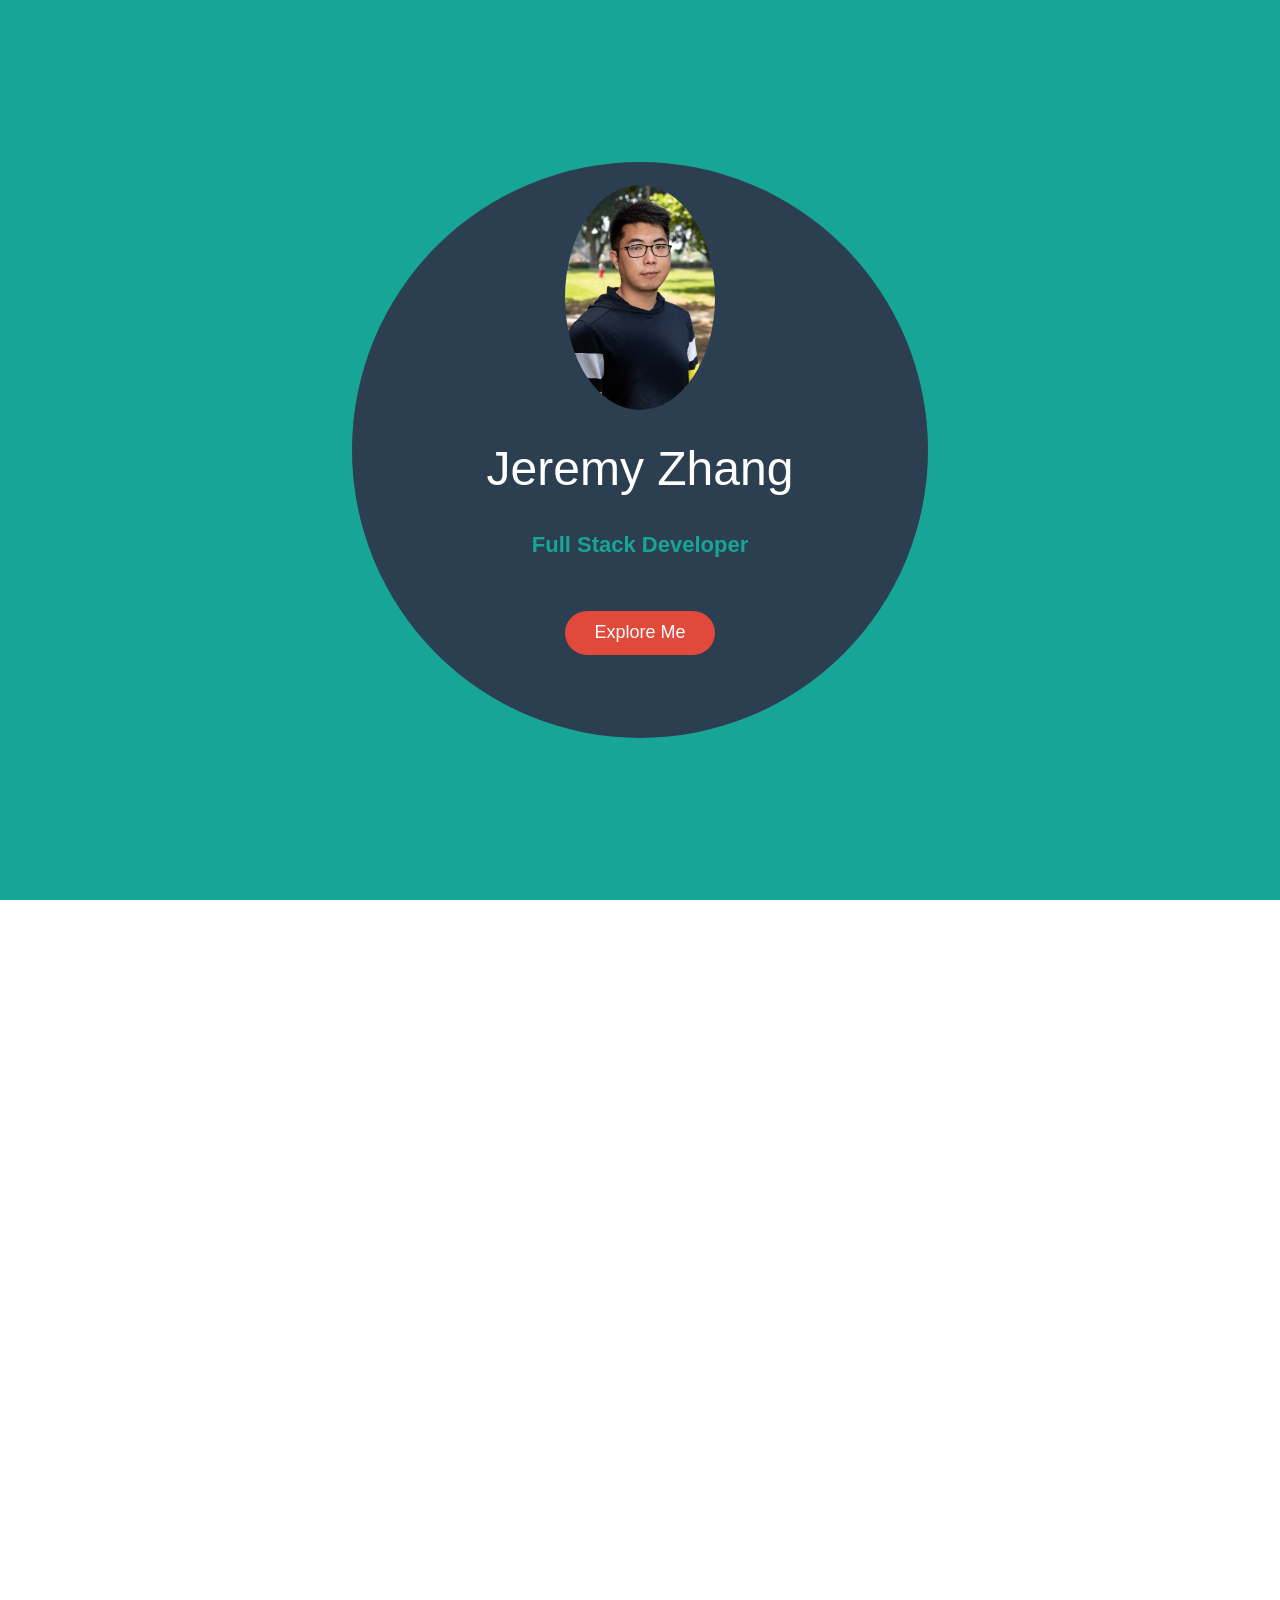
==== commit 26d91e81: "v2" ====
--- a/index.html
+++ b/index.html
@@ -5,438 +5,200 @@
     <meta charset="UTF-8">
     <meta name="viewport" content="width=device-width, initial-scale=1.0">
     <meta http-equiv="X-UA-Compatible" content="ie=edge">
-    <title>Document</title>
-    <link rel="stylesheet" href='./CSS/index.css'>
-    <link rel="stylesheet" href="https://use.fontawesome.com/releases/v5.1.0/css/all.css" integrity="sha384-lKuwvrZot6UHsBSfcMvOkWwlCMgc0TaWr+30HWe3a4ltaBwTZhyTEggF5tJv8tbt" crossorigin="anonymous">
+    <title>Jeremy</title>
+    <link rel="stylesheet" href="assets/css/reset.css">
+    <script src="assets/js/jquery-3.3.1.slim.min.js"></script>
+    <script src="assets/js/jquery.min.js"></script>
+    <script src="assets/js/bootstrap.min.js"></script>
+    <script src="assets/js/popper2.min.js"></script>
+    <script src="assets/js/jquery-1.12.1.min.js"></script>
+    <script src="assets/js/jquery.modal.min.js"></script>
+    <link href="https://fonts.googleapis.com/css?family=Roboto&display=swap" rel="stylesheet">
+    <link rel="stylesheet" href="assets/css/font-awesome.min.css">
+    <link rel="stylesheet" href="assets/css/bootstrap4.min.css">
+    <link rel="stylesheet" href="https://use.fontawesome.com/releases/v5.8.2/css/all.css">
+    <link rel="stylesheet" href="assets/css/fullPageStyle.css">
+    <link rel="stylesheet" href="assets/css/bootstrap.min.css">
+    <link rel="stylesheet" href="assets/css/mdb.min.css">
+    <link rel="stylesheet" href="assets/css/style.css">
+    <link rel="stylesheet" href="assets/css/jquery.modal.min.css">
+    <link rel="stylesheet" href="assets/css/customStyle.css">
+    <link rel="stylesheet" href="assets/css/animation.css">
+    <link rel="stylesheet" href="assets/css/responsive.css">
 </head>
 
-
 <body>
-    <!-- Start to build up the frame for the frist page -->
-    <div id="container">
-        <div class="header">
-            <!-- Add a NavBar -->
-            <div class="headerElement header_name">
-                <span class="header_name-EnglishName green middle"><small>Jerry</small></span>
-                <span>Zhang</span>
-            </div>
-            <div id=myTopnav class="headerElement header_navBar">
-                <ul>
-                    <div class="clearfix">
-                        <li class="navList navList-icon">
-                            <a href="javascript:void(0);" class="icon" onclick="myFunction()">
-                                <i class="fa fa-bars"></i>
-                            </a>
-                        </li>
-                    </div>
-
-                    <li class="navList">
-                        <a class="middle navItem" href="#/home">
-                            &nbsp;Home
-                            <div id="homeNav" class="navItemSelected"></div>
-                        </a>
-
-                    </li>
-                    <li class="navList">
-                        <a class="middle navItem" href="#/resume">Resume
-                            <div id="resumeNav" class="navItemSelected "></div>
-                        </a>
-                    </li>
-                    <li class="navList">
-                        <a class="middle navItem" href="#/service">Service
-                            <div id="serviceNav" class="navItemSelected "></div>
-                        </a>
-                    </li>
-                    <li class="navList">
-                        <a class="middle navItem" href="#/contact">
-                            Contact
-                            <div id="contactNav" class="navItemSelected "></div>
-                        </a>
-                    </li>
-
-                </ul>
-            </div>
-        </div>
-
-        <div class="main">
-            <div class="sub">
-                <div id="home" class="main_card main_card_home shadow1">
-                    <div class="main_card_home_header">
-                        <div class="mian_card_home_headerInfo">
-                            <div class="mian_card_home_headerInfo-photo photo">
-                            </div>
-                            <div class="mian_card_home_headerInfo_intro">
-                                <div class="mian_card_home_headerInfo_intro-name">
-                                    <h1>Jerry Zhang</h1>
-                                    <span>Front-End Developer</span>
-                                    <span> <a href="https://github.com/zhangboyu1">
-                                            <svg class="netWorkIcon">
-
-                                                <path fill-rule="evenodd"
-                                                    d="M8 0C3.58 0 0 3.58 0 8c0 3.54 2.29 6.53 5.47 7.59.4.07.55-.17.55-.38 0-.19-.01-.82-.01-1.49-2.01.37-2.53-.49-2.69-.94-.09-.23-.48-.94-.82-1.13-.28-.15-.68-.52-.01-.53.63-.01 1.08.58 1.23.82.72 1.21 1.87.87 2.33.66.07-.52.28-.87.51-1.07-1.78-.2-3.64-.89-3.64-3.95 0-.87.31-1.59.82-2.15-.08-.2-.36-1.02.08-2.12 0 0 .67-.21 2.2.82.64-.18 1.32-.27 2-.27.68 0 1.36.09 2 .27 1.53-1.04 2.2-.82 2.2-.82.44 1.1.16 1.92.08 2.12.51.56.82 1.27.82 2.15 0 3.07-1.87 3.75-3.65 3.95.29.25.54.73.54 1.48 0 1.07-.01 1.93-.01 2.2 0 .21.15.46.55.38A8.013 8.013 0 0016 8c0-4.42-3.58-8-8-8z">
-                                                </path>
-                                            </svg>
-                                        </a>
-                                        <a href="https://www.linkedin.com/in/boyu-zhang-232b8013b/">
-
-                                            <img class="linkIn" width="35px"
-                                                src="https://sophosnews.files.wordpress.com/2017/12/linkedin.png?w=780&h=408&crop=1"
-                                                alt="" srcset="">
-                                        </a>
-                                    </span>
-                                </div>
-                                </ul>
-                            </div>
-                        </div>
-                    </div>
-                    <div class="select">
-                        <div class="main_card_home_content">
-                            <div class="main_card_home_contentInfo">
-                                <div id="aboutMe" class="main_card_home_content-aboutMe">
-                                    <h3>About Me</h3>
-                                    <p>A motived and enthusiastic front-end developer with a passion for the web development, seeking a career in the IT industry where my efforts and gifts could be put to efficient use. </p>
-                                </div>
-                                <div class="main_card_home_content-details">
-                                    <ul class="listHead">
-                                        <strong>
-                                            <li>Age</li>
-                                            <li>Residence</li>
-                                            <li>Address</li>
-                                            <li>Email</li>
-                                            <li>Phone</li>
-                                        </strong>
-                                    </ul>
-                                    <ul class="listBody">
-                                        <small>
-                                            <li class=“lala”>27</li>
-                                            <li class=“lala”>Australia</li>
-                                            <li class=“lala”>501/2,Timbrol Avenue,Rhode, NSW</li>
-                                            <li class=“lala”>zhangboyu@yahoo.com</li>
-                                            <li class=“lala”>0452110607</li>
-                                        </small>
-                                    </ul>
+    <div id="fullpage">
+        <div class="section active section-one main-page" id="section0">
+            <div class="main-page circle">
+                <div class="profile-image">
+                    <img id="profileImage" src="assets/images/profile.jpg" alt="Akhil Vijayan">
+                </div>
+                <p id="profileName">Jeremy Zhang</p>
+                <p id="headingText">Full Stack Developer</p>
+                <p><button id="buttonExplore">Explore Me</button></p>
+            </div>
+        </div>
+        <div class="section section-three" id="section1">
+            <div class="row">
+                <div class="col-lg-12">
+                    <div class="skills-page">
+                        <div class="skills-heading">About Me</div>
+                        <div class="skills-text">
+                            <p>I'm a full stack developer from Sydney, Australia.</p>
+                            <p>A motived and enthusiastic front-end developer with a passion for the web development,
+                                seeking a career in the IT
+                                industry where my efforts and gifts could be put to efficient use.
+                            </p>
+                        </div>
+                    </div>
+                </div>
+            </div>
+            <div class="row">
+                <div class="card-parameters col-lg-12">
+                    <!-- Use card className... -->
+                    <!-- Need to look at wheather this card is Jquery lib attribute or customized one... -->
+                    <div class="card" style="width: 18rem;">
+                        <div class="card-body">
+                            <h5 class="card-title">Front End Skills</h5>
+                        </div>
+                        <ul class="list-group list-group-flush">
+                            <li class="list-group-item">React.js</li>
+                            <li class="list-group-item">JavaScript, jQuery</li>
+                            <li class="list-group-item">HTML5, CSS3, MaterialUI</li>
+                        </ul>
+                    </div>
+                    <div class="card" style="width: 18rem;">
+                        <div class="card-body">
+                            <h5 class="card-title">Back End Skills</h5>
+                        </div>
+                        <ul class="list-group list-group-flush">
+                            <li class="list-group-item">Node.js, Express.js, PHP - Yii</li>
+                            <li class="list-group-item">MySQL, MongoDB</li>
+                            <li class="list-group-item">Restful API</li>
+                        </ul>
+                    </div>
+                </div>
+            </div>
+        </div>
+        <div class="section" id="section2">
+            <!-- Need to look at wheather carousel-example-multi is built in library..or not? -->
+            <div id="carousel-example-multi" class="carousel slide carousel-multi-item v-2" data-ride="carousel">
+                <div id="project-section">Projects</div>
+                <ol class="carousel-indicators">
+                    <li data-target="#carousel-example-multi" data-slide-to="0" class="active"></li>
+                    <li data-target="#carousel-example-multi" data-slide-to="1"></li>
+                    <li data-target="#carousel-example-multi" data-slide-to="2"></li>
+
+                </ol>
+                <div class="carousel-inner v-2" role="listbox">
+                    <div class="carousel-item active">
+                        <div class="col-12 col-md-4">
+                            <div class="card mb-2">
+                                <img class="card-img-top" src="assets/images/personal-v1.png" alt="Lets-Eat">
+                                <div class="card-body">
+                                    <h4 class="card-title font-weight-bold">Personal-web-v1</h4>
+                                    <p class="card-text"><strong>Skils: </strong>JS,HTML5,CSS3</p>
+                                    <p><a class="card-github" href="https://github.com/"
+                                            target="_blank"><strong>Github</strong></a></p>
+                                    <a class="btn btn-primary btn-md btn-rounded" href="http://www.grayslife.com/"
+                                        target="_blank">Explore</a>
                                 </div>
                             </div>
                         </div>
                     </div>
-                </div>
-                <div id="resume" class="main_card main_card_resume shadow1">
-                    <!-- <h1>I am the resume page</h1> -->
-                    <div class="main_card_resume_header">
-                        <h1 class="center">Resume</h1>
-                    </div>
-                    <div id="content-resume" class="main_card_resume_content">
-                        <div class="main_card_resume_content_education">
-                            <h2 class="cardTiltle">Education</h2>
-                            <ul id="educationCard1" class="main_card_resume_content_education-Bachelor educationCard">
-                                <li class="margin-left-5"><span><strong>Bachelor Degree</strong></span></li>
-                                <li class="margin-left-5"><span class="itali green"><small>Electrical
-                                            Engineering</small></span></li>
-                                <li class="margin-left-5"><small>The University of New South Wales</small></li>
-                            </ul>
-                            <ul id="educationCard2" class="main_card_resume_content_education-Master educationCard">
-                                <li class="margin-left-5"><span><strong>Master Degreee</strong></span></li>
-                                <li class="margin-left-5"><span class="itali green"><small>Electrical
-                                            Engineering</small></span></li>
-                                <li class="margin-left-5"> <small>The Hunan University</small></li>
-                            </ul>
-                        </div>
-                        <div class="main_card_resume_content_experience">
-                            <h2 class="cardTiltle">Working experience</h2>
-                            <ul id="experienceCard1" class="main_card_resume_content_experience-JR experienceCard">
-                                <li class="margin-left-5"><strong>JR Acadamy Pty Ltd</strong></li>
-                                <li class="margin-left-5"><small>Frontend Developer</small></li>
-                            </ul>
-                        </div>
-                    </div>
-                    <div id="resume-footer" class="main_card_resume_footer">
-
-                        <div class="main_card_resume_footer_codingskill">
-                            <h3 class="margin-top-10">Coding Skill</h3>
-                            <ul>
-                                <li class="HTML">
-                                    <div class="w110">
-                                        <div style="width:0rem; transition: width 2s ease-in-out;" class="dynamicBar ">
-                                        </div>
-                                    </div>
-                                    <small>HTML, Css, Javascript</small>
-                                </li>
-
-                                <li class="React">
-                                    <div class="w100">
-                                        <div style="width:0rem; transition: width 2s ease-in-out;" class="dynamicBar">
-                                        </div>
-                                    </div>
-                                    <small>React, React-Redux</small>
-                                </li>
-
-                                <li class="Node">
-                                    <div class="w90">
-                                        <div style="width:0rem; transition: width 2s ease-in-out;" class="dynamicBar">
-                                        </div>
-                                    </div>
-                                    <small>Node.JS, PHP</small>
-                                </li>
-
-                                <li class="MongoDB">
-                                    <div class="w90">
-                                        <div style="width:0rem; transition: width 2s ease-in-out;" class="dynamicBar">
-                                        </div>
-                                    </div>
-                                    <small>MongoDB, Mysql</small>
-                                </li>
-                            </ul>
-                        </div>
-
-                        <div class="main_card_resume_footer_hardwareskill">
-                            <h3 class="margin-top-10">Interested technology</h3>
-                            <ul>
-                                <li class="blueTooth dynamicList">
-                                    <div class="w98">
-                                        <div style="width:0rem; transition: width 2s ease-in-out;" class="dynamicBar">
-                                        </div>
-                                    </div>
-                                    <small>
-                                        Web technology
-                                    </small>
-                                </li>
-                                <li class="wifi dynamicList">
-                                    <div class="w80">
-                                        <div style="width:0rem; transition: width 2s ease-in-out;" class="dynamicBar">
-                                        </div>
-                                    </div>
-                                    <small>
-                                        WiFi technology
-                                    </small>
-                                </li>
-                                <li class="smartLight dynamicList">
-                                    <div class="w70">
-                                        <div style="width:0rem; transition: width 2s ease-in-out;" class="dynamicBar">
-                                        </div>
-                                    </div>
-                                    <small>
-                                        BlueTooth Mesh
-                                    </small>
-                                </li>
-                            </ul>
-                        </div>
-
-                        <div class="main_card_resume_footer_projectmanagementskill">
-                            <h3 class="margin-top-10">Project Management</h3>
-                            <ul>
-                                <li class="agile dynamicList">
-                                    <div style="width:0rem; transition: width 2s ease-in-out;" class="dynamicBar"></div>
-                                    <small>
-                                        Agile/scrum
-                                    </small>
-                                </li>
-                            </ul>
-                        </div>
-                        <div class="main_card_resume_footer_productskill">
-                            <h3>Product Development</h3>
-                            <ul>
-                                <li class="lifecycle dynamicList">
-                                    <div style="width:0rem; transition: width 2s ease-in-out;" class="dynamicBar"></div>
-                                    <small>
-                                        Product Lifecycle Understanding
-                                    </small>
-                                </li>
-                                <li class="userStory dynamicList">
-                                    <div style="width:0rem; transition: width 2s ease-in-out;" class="dynamicBar"></div>
-                                    <small>User Story</small>
-                                </li>
-                                <li class="ux dynamicList">
-                                    <div style="width:0rem; transition: width 2s ease-in-out;" class="dynamicBar"></div>
-                                    <small>UX Design</small>
-                                </li>
-                            </ul>
-                        </div>
-                    </div>
-                </div>
-
-                <!-- I am the service Page -->
-                <div id="service" class="main_card main_card_service shadow1">
-                    <div class="main_card_service_header">
-                        <h1>Collections</h1>
-                    </div>
-                    <div class="main_card_service_content body flex">
-
-                        <div id="collection-card" class="flex-item collection-block relative center">
-                            <a href="https://bitbucket.org/TheUnstoppables2019/shield/src/master/">
-
-                                <div class="imageWrapper hover">
-
-                                    <img width="384" height="180" src="./Image/airCleaner.png" alt="collection-1">
+                    <div class="carousel-item">
+                        <div class="col-12 col-md-4">
+                            <div class="card mb-2">
+                                <img class="card-img-top" src="assets/images/home-manager.png" alt="hangman">
+                                <div class="card-body">
+                                    <h4 class="card-title font-weight-bold">Home manager App</h4>
+                                    <p class="card-text"><strong>Skills: </strong>React.js, Redux.js, Node.js, MongoDB,
+                                        Express.js </p>
+                                    <p><a class="card-github" href="https://github.com/akhil411/school"
+                                            target="_blank"><strong>Github</strong></a></p>
+                                    <a class="btn btn-primary btn-md btn-rounded"
+                                        href="https://art-school.herokuapp.com/" target="_blank">Explore</a>
                                 </div>
-
-                            </a>
-
-                            </a>
-                            <div class="post-date absolute">
-                                <span class="day">6</span>
-                                <span class="month">Dec</span>
                             </div>
-
-                            <div class="post-info">
-
-                                <p class="category center">Find Cleaner Web</p>
-
-                                <a class="collection-link link" href="https://bitbucket.org/TheUnstoppables2019/shield/src/master/">
-                                    <p class=" center">Bitbucket Address</p>
-                                </a>
+                        </div>
+                    </div>
+
+                    <div class="carousel-item">
+                        <div class="col-12 col-md-4">
+                            <div class="card mb-2">
+                                <img class="card-img-top" src="assets/images/sheildTask.png" alt="hangman">
+                                <div class="card-body">
+                                    <h4 class="card-title font-weight-bold"> Shield Task</h4>
+                                    <p class="card-text"><strong>Skills: </strong>React.js, Redux.js, Node.js, MongoDB
+                                    </p>
+                                    <p><a class="card-github"
+                                            href="https://bitbucket.org/TheUnstoppables2019/shield/src/master/"
+                                            target="_blank"><strong>bitbucket</strong></a></p>
+                                    <a class="btn btn-primary btn-md btn-rounded"
+                                        href="https://art-school.herokuapp.com/" target="_blank">Explore</a>
+                                </div>
                             </div>
                         </div>
-
-                        <div id="collection-card" class="flex-item collection-block relative center">
-                            <a href="https://github.com/zhangboyu1">
-                                <div class="imageWrapper hover">
-                                    <img width="384" height="180" src="./Image/beautidul weather app.png" alt="collection-1">
-                                </div>
-                            </a>
-                            <div class="post-date absolute">
-                                <span class="day">6</span>
-                                <span class="month">Dec</span>
-                            </div>
-
-                            <div class="post-info">
-
-                                <p class="category center"> Beautiful Weather Appp</p>
-                                <a class="collection-link link" href="https://github.com/zhangboyu1">
-                                    <p class=" center">Git Hub Address</p>
-                                </a>
-                            </div>
-                        </div>
-
-                        <div id="collection-card" class="flex-item collection-block relative center">
-
-                            <a href="https://github.com/zhangboyu1">
-                                <div class="imageWrapper hover">
-                                    <img width="384" height="180" src="https://hades217.github.io/images/blog/blog_post_1.jpg" alt="collection-1">
-                                </div>
-
-                            </a>
-
-                            <div class="post-date absolute">
-                                <span class="day">6</span>
-                                <span class="month">Dec</span>
-                            </div>
-
-                            <div class="post-info">
-
-                                <p class="category center">....</p>
-                                <a class="collection-link link" href="https://github.com/zhangboyu1">
-                                    <p class=" center">Git Hub Address</p>
-                                </a>
-                            </div>
-                        </div>
-                    </div>
-
-                </div>
-                <!-- Contact page -->
-                <div id="contact" class="main_card main_card_contact shadow1">
-                    <div class="main_card_contact_header">
-                        <h1>Contact</h1>
-                    </div>
-                    <div class="main_card_contact_content">
-                        <div class="main_card_contact_content_GetTouch">
-                            <h3>Get in Touch</h3>
-                            <ul>
-                                <li>
-                                    <div id="googleMap" class="main_card_contact_content_GetTouch-googleMap"></div>
-                                </li>
-                                <li class="main_card_contact_content_GetTouch-contactInfo contactList">
-                                    <div class="ci-icon">
-                                        <i class="fa fa-map-marker"></i>
-                                    </div>
-                                    <p>Sydney Australia</p>
-                                </li>
-                                <li class="main_card_contact_content_GetTouch-contactInfo contactList">
-
-                                    <div class="ci-icon">
-                                        <i class="fa fa-envelope"></i>
-                                    </div>
-
-                                    <p>zhangboyu@yahoo.com</p>
-                                </li>
-                                <li class="main_card_contact_content_GetTouch-contactInfo contactList">
-
-                                    <div class="ci-icon">
-                                        <i class="fa fa-phone"></i>
-                                    </div>
-                                    <p>+061452110607</p>
-                                </li>
-                                <li class="main_card_contact_content_GetTouch-contactInfo contactList">
-                                    <div class="ci-icon">
-                                        <i class="fa fa-check"></i>
-                                    </div>
-                                    <P>Freelance Available</P>
-                                </li>
-                            </ul>
-                        </div>
-                        <div class="main_card_contact_content_contactForm">
-                            <h3>Contact Form</h3>
-                            <form method="POST" id="form" action="mailto:zhangboyu@yahoo.com" enctype="text/plain">
-                                <ul>
-                                    <li>
-                                        <div class="wholeInput">
-                                            <div class="input-icon">
-                                                <i class="fa fa-user"></i>
-                                            </div>
-                                            <input class="main_card_contact_content_contactForm-firstName purple" type="text" name="firstname" placeholder="FullName" />
-                                        </div>
-                                        <div style="display:none" class="reminder purple">Please enter FullName </div>
-                                        <div style="display:none" class="errorText red">Can not be blank</div>
-                                    </li>
-
-                                    <li>
-                                        <div class="wholeInput">
-                                            <div class="input-icon">
-                                                <i class="fa fa-envelope"></i>
-                                            </div>
-                                            <input class="main_card_contact_content_contactForm-lastName" type="text" name="lastname" placeholder="Email Address" />
-                                        </div>
-                                        <div style="display:none" class="reminder purple">Please Email address </div>
-                                        <div style="display:none" class="errorText red">check the format: xxx@xxx.com
-                                        </div>
-                                    </li>
-
-                                    <li>
-                                        <div class="wholeInput">
-                                            <div style="height:100px" class="input-icon">
-                                                <i class="fa fa-comment"></i>
-                                            </div>
-                                            <input class="main_card_contact_content_contactForm-message" type="textarea" name="Message" placeholder="Message" />
-                                        </div>
-                                        <div style="display:none" class="reminder purple">Please enter FullName </div>
-                                        <div style="display:none" class="errorText red">Can not be blank</div>
-                                    </li>
-                                    <li>
-                                        <input class="main_card_contact_content_contactForm-btn" type="submit" value="Send Email" />
-                                    </li>
-                                </ul>
-                            </form>
-                        </div>
-                    </div>
-                </div>
-            </div>
-        </div>
-        <div class="footer white ">© 2017 All rights reserved. Designed by Boyu</div>
+                    </div>
+                </div>
+            </div>
+        </div>
+        <div class="section" id="section3">
+            <div class="row">
+                <div class="col-12">
+                    <div id="contact-section">Contact</div>
+                    <div class="contact-main">
+                        <div class="contact-topLeft">
+                            <a href="https://www.facebook.com/" target="_blank"><img src="assets/images/facebook.png"
+                                    title="Facebook" alt="Facebook"></a>
+                            <a href="https://twitter.com/" target="_blank"><img src="assets/images/twitter.png"
+                                    title="Twitter" alt="Twitter"></a>
+
+                            <a href="https://github.com/akhil411" target="_blank"><img src="assets/images/github.png"
+                                    title="Github" alt="Github"></a>
+                            <a href="https://www.linkedin.com/in/akhilvijayan411/" target="_blank"><img
+                                    src="assets/images/linkedin.png" title="LinkedIn" alt="LinkedIn"></a>
+                        </div>
+
+                        <!-- Need to add a downloadPDF page for that  -->
+                        <div class="contact-topRight">
+                            <a href="./CV__Boyu-developer.pdf"><img src="assets/images/resume-icon.png" title="Resume"
+                                    alt="Resume"></a>
+                        </div>
+                        <div class="contact-bottomLeft">
+                            <a href="mailto:boyuzhang888@gmail.com" target="_top"><img src="assets/images/mail.png"
+                                    title="Send Mail" alt="Mail"></a>
+                        </div>
+                        <div class="contact-bottomRight">
+                            <p class="contact-detail">Email: boyuzhang888@gmail.com</p>
+                            <p class="contact-detail">Ph: 0452110607</p>
+                        </div>
+                    </div>
+                </div>
+            </div>
+        </div>
     </div>
 
+    <!-- modal section.... -->
+    <div id="ex1" class="modal">
+        <div class="modal-text slideInRight1 animated">Skills</div>
+        <div class="modal-text slideInRight2 animated">Projects</div>
+        <div class="modal-text slideInRight3 animated">Contact</div>
+    </div>
+
+    <!-- JS File -->
+    <script type="text/javascript" src="assets/js/fullPage.js"></script>
+    <script src="assets/js/mdb.min.js"></script>
+    <script src="assets/js/script.js"></script>
+    <script type="text/javascript">
+        var myFullpage = new fullpage('#fullpage', {
+            sectionsColor: ['#17A598', '#2C3F51', '#17A598', '#2C3F51'],
+        });
+    </script>
 </body>
 
-<script src="./JS/index.js "></script>
-
-<script>
-    function myMap() {
-        var mapProp = {
-            center: new google.maps.LatLng(51.508742, -0.120850),
-            zoom: 5,
-        };
-        var map = new google.maps.Map(document.getElementById("googleMap"), mapProp);
-    }
-</script>
-
-<script src="https://maps.googleapis.com/maps/api/js?key=YOUR_KEY&callback=myMap"></script>
-
 </html>
+</body>
+
+</html>
--- a/assets/css/fullPageStyle.css
+++ b/assets/css/fullPageStyle.css
@@ -0,0 +1,226 @@
+html.fp-enabled,
+.fp-enabled body {
+    margin: 0;
+    padding: 0;
+    overflow:hidden;
+
+    /*Avoid flicker on slides transitions for mobile phones #336 */
+    -webkit-tap-highlight-color: rgba(0,0,0,0);
+}
+.fp-section {
+    position: relative;
+    -webkit-box-sizing: border-box; /* Safari<=5 Android<=3 */
+    -moz-box-sizing: border-box; /* <=28 */
+    box-sizing: border-box;
+}
+.fp-slide {
+    float: left;
+}
+.fp-slide, .fp-slidesContainer {
+    height: 100%;
+    display: block;
+}
+.fp-slides {
+    z-index:1;
+    height: 100%;
+    overflow: hidden;
+    position: relative;
+    -webkit-transition: all 0.3s ease-out; /* Safari<=6 Android<=4.3 */
+    transition: all 0.3s ease-out;
+}
+.fp-section.fp-table, .fp-slide.fp-table {
+    display: table;
+    table-layout:fixed;
+    width: 100%;
+}
+.fp-tableCell {
+    display: table-cell;
+    vertical-align: middle;
+    width: 100%;
+    height: 100%;
+}
+.fp-slidesContainer {
+    float: left;
+    position: relative;
+}
+.fp-controlArrow {
+    -webkit-user-select: none; /* webkit (safari, chrome) browsers */
+    -moz-user-select: none; /* mozilla browsers */
+    -khtml-user-select: none; /* webkit (konqueror) browsers */
+    -ms-user-select: none; /* IE10+ */
+    position: absolute;
+    z-index: 4;
+    top: 50%;
+    cursor: pointer;
+    width: 0;
+    height: 0;
+    border-style: solid;
+    margin-top: -38px;
+    -webkit-transform: translate3d(0,0,0);
+    -ms-transform: translate3d(0,0,0);
+    transform: translate3d(0,0,0);
+}
+.fp-controlArrow.fp-prev {
+    left: 15px;
+    width: 0;
+    border-width: 38.5px 34px 38.5px 0;
+    border-color: transparent #fff transparent transparent;
+}
+.fp-controlArrow.fp-next {
+    right: 15px;
+    border-width: 38.5px 0 38.5px 34px;
+    border-color: transparent transparent transparent #fff;
+}
+.fp-scrollable {
+    overflow: hidden;
+    position: relative;
+}
+.fp-scroller{
+    overflow: hidden;
+}
+.iScrollIndicator{
+    border: 0 !important;
+}
+.fp-notransition {
+    -webkit-transition: none !important;
+    transition: none !important;
+}
+#fp-nav {
+    position: fixed;
+    z-index: 100;
+    margin-top: -32px;
+    top: 50%;
+    opacity: 1;
+    -webkit-transform: translate3d(0,0,0);
+}
+#fp-nav.fp-right {
+    right: 17px;
+}
+#fp-nav.fp-left {
+    left: 17px;
+}
+.fp-slidesNav{
+    position: absolute;
+    z-index: 4;
+    opacity: 1;
+    -webkit-transform: translate3d(0,0,0);
+    -ms-transform: translate3d(0,0,0);
+    transform: translate3d(0,0,0);
+    left: 0 !important;
+    right: 0;
+    margin: 0 auto !important;
+}
+.fp-slidesNav.fp-bottom {
+    bottom: 17px;
+}
+.fp-slidesNav.fp-top {
+    top: 17px;
+}
+#fp-nav ul,
+.fp-slidesNav ul {
+  margin: 0;
+  padding: 0;
+}
+#fp-nav ul li,
+.fp-slidesNav ul li {
+    display: block;
+    width: 14px;
+    height: 13px;
+    margin: 7px;
+    position:relative;
+}
+.fp-slidesNav ul li {
+    display: inline-block;
+}
+#fp-nav ul li a,
+.fp-slidesNav ul li a {
+    display: block;
+    position: relative;
+    z-index: 1;
+    width: 100%;
+    height: 100%;
+    cursor: pointer;
+    text-decoration: none;
+}
+#fp-nav ul li a.active span,
+.fp-slidesNav ul li a.active span,
+#fp-nav ul li:hover a.active span,
+.fp-slidesNav ul li:hover a.active span{
+    height: 12px;
+    width: 12px;
+    margin: -6px 0 0 -6px;
+    border-radius: 100%;
+ }
+#fp-nav ul li a span,
+.fp-slidesNav ul li a span {
+    border-radius: 50%;
+    position: absolute;
+    z-index: 1;
+    height: 4px;
+    width: 4px;
+    border: 0;
+    background: #333;
+    left: 50%;
+    top: 50%;
+    margin: -2px 0 0 -2px;
+    -webkit-transition: all 0.1s ease-in-out;
+    -moz-transition: all 0.1s ease-in-out;
+    -o-transition: all 0.1s ease-in-out;
+    transition: all 0.1s ease-in-out;
+}
+#fp-nav ul li:hover a span,
+.fp-slidesNav ul li:hover a span{
+    width: 10px;
+    height: 10px;
+    margin: -5px 0px 0px -5px;
+}
+#fp-nav ul li .fp-tooltip {
+    position: absolute;
+    top: -2px;
+    color: #fff;
+    font-size: 14px;
+    font-family: arial, helvetica, sans-serif;
+    white-space: nowrap;
+    max-width: 220px;
+    overflow: hidden;
+    display: block;
+    opacity: 0;
+    width: 0;
+    cursor: pointer;
+}
+#fp-nav ul li:hover .fp-tooltip,
+#fp-nav.fp-show-active a.active + .fp-tooltip {
+    -webkit-transition: opacity 0.2s ease-in;
+    transition: opacity 0.2s ease-in;
+    width: auto;
+    opacity: 1;
+}
+#fp-nav ul li .fp-tooltip.fp-right {
+    right: 20px;
+}
+#fp-nav ul li .fp-tooltip.fp-left {
+    left: 20px;
+}
+.fp-auto-height.fp-section,
+.fp-auto-height .fp-slide,
+.fp-auto-height .fp-tableCell{
+    height: auto !important;
+}
+
+.fp-responsive .fp-auto-height-responsive.fp-section,
+.fp-responsive .fp-auto-height-responsive .fp-slide,
+.fp-responsive .fp-auto-height-responsive .fp-tableCell {
+    height: auto !important;
+}
+
+/*Only display content to screen readers*/
+.fp-sr-only{
+    position: absolute;
+    width: 1px;
+    height: 1px;
+    padding: 0;
+    overflow: hidden;
+    clip: rect(0, 0, 0, 0);
+    white-space: nowrap;
+    border: 0;
+}
--- a/assets/css/style.css
+++ b/assets/css/style.css
@@ -0,0 +1,187 @@
+@CHARSET "ISO-8859-1";
+/* Reset CSS
+ * --------------------------------------- */
+body,div,dl,dt,dd,ul,ol,li,h1,h2,h3,h4,h5,h6,pre,
+form,fieldset,input,textarea,p,blockquote,th,td {
+    padding: 0;
+    margin: 0;
+}
+a{
+	text-decoration:none;
+}
+table {
+    border-spacing: 0;
+}
+fieldset,img {
+    border: 0;
+}
+address,caption,cite,code,dfn,em,strong,th,var {
+    font-weight: normal;
+    font-style: normal;
+}
+strong{
+	font-weight: bold;
+}
+ol,ul {
+    list-style: none;
+    margin:0;
+    padding:0;
+}
+caption,th {
+    text-align: left;
+
+}
+h1,h2,h3,h4,h5,h6 {
+    font-weight: normal;
+    font-size: 100%;
+    margin:0;
+    padding:0;
+}
+q:before,q:after {
+    content:'';
+}
+abbr,acronym { border: 0;
+}
+
+
+/* Custom CSS
+ * --------------------------------------- */
+body{
+	font-family: 'Roboto', sans-serif;;
+	color: #333;
+	color: rgba(0,0,0,0.5);
+}
+.wrap{
+	margin-left: auto;
+	margin-right: auto;
+	width: 960px;
+	position: relative;
+}
+
+.intro p{
+	width: 50%;
+	margin: 0 auto;
+	font-size: 1.5em;
+}
+.section{
+	text-align:center;
+}
+#menu li {
+	display:inline-block;
+	margin: 10px;
+	color: #000;
+	background:#fff;
+	background: rgba(255,255,255, 0.5);
+	-webkit-border-radius: 10px;
+            border-radius: 10px;
+}
+#menu li.active{
+	background:#666;
+	background: rgba(0,0,0, 0.5);
+	color: #fff;
+}
+#menu li a{
+	text-decoration:none;
+	color: #000;
+}
+#menu li.active a:hover{
+	color: #000;
+}
+#menu li:hover{
+	background: rgba(255,255,255, 0.8);
+}
+#menu li a,
+#menu li.active a{
+	padding: 9px 18px;
+	display:block;
+}
+#menu li.active a{
+	color: #fff;
+}
+#menu{
+	position:fixed;
+	top:0;
+	left:0;
+	height: 40px;
+	z-index: 70;
+	width: 100%;
+	padding: 0;
+	margin:0;
+}
+.twitter-share-button{
+	position: fixed;
+	z-index: 99;
+	right: 149px;
+	top: 9px;
+}
+#download{
+	margin: 10px 0 0 0;
+	padding: 15px 10px;
+	color: #fff;
+	text-shadow: 0 -1px 0 rgba(0,0,0,0.25);
+	background-color: #49afcd;
+	background-image: -moz-linear-gradient(top, #5bc0de, #2f96b4);
+	background-image: -ms-linear-gradient(top, #5bc0de, #2f96b4);
+	background-image: -webkit-gradient(linear,0 0,0 100%,from( #5bc0de),to( #2f96b4));
+	background-image: -webkit-linear-gradient(top, #5bc0de, #2f96b4);
+	background-image: -o-linear-gradient(top, #5bc0de, #2f96b4);
+	background-image: linear-gradient(top, #5bc0de, #2f96b4);
+	background-repeat: repeat-x;
+	filter: progid:DXImageTransform.Microsoft.gradient(startColorstr='#5bc0de', endColorstr='#2f96b4', GradientType=0);
+	border-color: #2f96b4 #2f96b4 #1f6377;
+	border-color: rgba(0,0,0,.1) rgba(0,0,0,.1) rgba(0,0,0,.25);
+	filter: progid:DXImageTransform.Microsoft.gradient(enabled=false);
+
+	-webkit-border-radius: 6px;
+	-moz-border-radius: 6px;
+	border-radius: 6px;
+	vertical-align: middle;
+	cursor: pointer;
+	display: inline-block;
+	-webkit-box-shadow: inset 0 1px 0 rgba(255,255,255,0.2),0 1px 2px rgba(0,0,0,0.05);
+	-moz-box-shadow: inset 0 1px 0 rgba(255,255,255,0.2),0 1px 2px rgba(0,0,0,0.05);
+	box-shadow: inset 0 1px 0 rgba(255,255,255,0.2),0 1px 2px rgba(0,0,0,0.05);
+}
+#download a{
+	text-decoration:none;
+	color:#fff;
+}
+#download:hover{
+	text-shadow: 0 -1px 0 rgba(0,0,0,.25);
+	background-color: #2F96B4;
+	background-position: 0 -15px;
+	-webkit-transition: background-position .1s linear;
+	-moz-transition: background-position .1s linear;
+	-ms-transition: background-position .1s linear;
+	-o-transition: background-position .1s linear;
+	transition: background-position .1s linear;
+}
+#infoMenu{
+	height: 20px;
+	color: #f2f2f2;
+	position:fixed;
+	z-index:70;
+	bottom:0;
+	width:100%;
+	text-align:right;
+	font-size:0.9em;
+	padding:8px 0 8px 0;
+}
+#infoMenu ul{
+	padding: 0 40px;
+}
+#infoMenu li a{
+	display: block;
+	margin: 0 22px 0 0;
+	color: #333;
+}
+#infoMenu li a:hover{
+	text-decoration:underline;
+}
+#infoMenu li{
+	display:inline-block;
+	position:relative;
+}
+
+
+
--- a/assets/css/customStyle.css
+++ b/assets/css/customStyle.css
@@ -0,0 +1,300 @@
+.circle {
+    width: 45vw;
+    height: 45vw;
+    border-radius: 50%;
+    font-size: 50px;
+    background: #2C3F51;
+  }
+
+  .main-page {
+    justify-content: center;
+    display: inline-block;
+  }
+
+  #buttonExplore, .carousel-item .btn {
+    margin-bottom: 2%;
+    border-radius: 100rem;
+    outline: 0;
+    border: none;
+    width: 150px;
+    height: 44px;
+    background-color: #E14A3B !important;
+    color: white;
+    font-size: 18px;
+    cursor: pointer;
+  }
+
+  #headingText {
+    margin: 4%;
+    font-size: 22px;
+    color: #17A598;
+    font-weight: bold;
+  }
+
+  #profileImage {
+    margin: 4%;
+    width: 150px;
+    border-radius: 50%;
+    cursor: pointer;
+
+}
+
+#profileName {
+    color: white;
+    font-size: 3rem;
+}
+
+.card-parameters .card {
+    background-color: #17A598;
+    text-align: center;
+    font-weight: bold;
+    border-radius: 30px;
+    margin-right: 20px;
+    margin-left: 20px;
+}
+
+.card-parameters {
+    display: flex;
+    justify-content: center;
+}
+
+.card-parameters .card-title {
+    color:white;
+    font-weight: bold;
+}   
+
+.skills-heading {
+    font-size: 2.5rem;
+    color:white;
+    text-transform: uppercase;
+    text-decoration: underline;
+}
+
+.skills-text {
+    font-size: 1rem;
+    font-weight: bold;
+    margin: 3% 10% 5% 10%;
+    color: #F5F5F5;
+}
+
+.fp-tableCell {
+    text-align: -webkit-center;
+}
+
+.carousel .carousel-indicators li {
+    width: 1.00rem;
+    height: 1.0rem;
+}
+
+.carousel-indicators {
+    bottom: 55px;
+}
+
+#project-section, #contact-section {
+    padding-bottom: 20px;
+    font-size: 40px;
+    color: white;
+    font-weight: bold;
+    text-transform: uppercase;
+    text-decoration: underline;
+}
+
+.card-img-top {
+    height: 150px;
+    margin-top: 15px;
+    width: 300px;
+    border: 6px solid white;
+}
+
+.carousel-item .card {
+    border-radius: 0px 100px 0px 100px;
+    background-color: #2C3F51;
+    color: white;
+    justify-content: center;
+    display: -webkit-box;
+}
+
+.card .card-body .card-text {
+    color: white;
+}
+
+.carousel-inner {
+    justify-content: center;
+    display: -webkit-box;
+}
+
+.contact-main {
+    width: 710px;
+    height: 210px;
+    margin: auto;
+}
+
+.contact-topLeft {
+    width: 500px;
+    margin-right: 10px;
+    float: left;
+    background-color: #17A598;
+    height: 100px;
+}
+
+.contact-topRight {
+    width: 200px;
+    float: left;
+    background-color: #17A598;
+    height: 100px;
+}
+
+.contact-bottomLeft {
+    width: 200px;
+    float: left;
+    background-color: #17A598;
+    height: 100px;
+    margin-top: 10px;
+    margin-right: 10px;
+}
+
+.contact-bottomRight {
+    width: 500px;
+    float: left;
+    background-color: #17A598;
+    height: 100px;
+    margin-top: 10px;
+}
+
+.contact-main img {
+    margin-top: 15px;
+    margin-right: 10px;
+}
+
+.contact-detail {
+    margin-top: 20px;
+    color: white;
+    font-weight: bold;
+}
+
+.list-group li{
+  height: 60px;
+}
+
+.modal-text {
+    width: 350px;
+    background-color: #A4A5A6;
+    height: 50px;
+    text-align: center;
+    padding-top: 10px;
+    font-size: 20px;
+    color: white;
+    margin-top: 75px;
+    border-radius: 4px;
+    cursor: pointer;
+    font-weight: bold;
+    text-transform: uppercase;
+}
+
+.modal {
+    background: none;
+    -webkit-box-shadow:none;
+    box-shadow: none;
+    max-width:100%;
+    width: 100%;
+    padding-top: 115px;
+}
+
+.modal a.close-modal {
+    top: 1px;
+    right: 50px;
+    width: 50px;
+    height: 50px;
+}
+
+.slideInRight1 {
+    animation-name: slideInRight1;
+  }
+
+  .slideInRight2 {
+    animation-name: slideInRight2;
+  }
+
+  .slideInRight3 {
+    animation-name: slideInRight3;
+  }
+
+.animated {
+    animation-duration: 1s;
+    animation-fill-mode: both;
+  }
+  
+  @keyframes slideInRight1 {
+    0% {
+        transform: translate3d(0, 0, 0);
+        visibility: visible;
+      }
+    
+      50% {
+        transform: translate3d(200%, 0, 0);
+      }
+  
+      100% {
+          transform: translate3d(40%, 0, 0);
+        }
+  }
+
+  @keyframes slideInRight2 {
+    0% {
+        transform: translate3d(0%, 0, 0);
+        visibility: visible;
+      }
+    
+      50% {
+        transform: translate3d(200%, 0, 0);
+      }
+  
+      100% {
+          transform: translate3d(80%, 0, 0);
+        }
+  }
+
+  @keyframes slideInRight3 {
+    0% {
+      transform: translate3d(0%, 0, 0);
+      visibility: visible;
+    }
+  
+    50% {
+      transform: translate3d(200%, 0, 0);
+    }
+
+    100% {
+        transform: translate3d(120%, 0, 0);
+      }
+  }
+
+  .carousel-item .btn {
+    cursor: pointer;
+    transition: transform .2s;
+}
+
+  .carousel-item .btn:hover {
+    transform: scale(1.2)
+  }
+
+  #buttonExplore {
+    animation-name: shake-with-delay;
+    animation-duration: 4s;
+    animation-iteration-count: infinite;
+  }
+
+  @keyframes shake-with-delay {
+    from, 16%, to {
+        -webkit-transform: translate3d(0, 0, 0);
+        transform: translate3d(0, 0, 0);
+    }
+    1.6%, 4.8%, 8%, 11.2%, 14.4% {
+        -webkit-transform: translate3d(-10px, 0, 0);
+        transform: translate3d(-10px, 0, 0);
+    }
+    3.2%, 6.4%, 9.6%, 12.8% {
+        -webkit-transform: translate3d(10px, 0, 0);
+        transform: translate3d(10px, 0, 0);
+    }
+}
--- a/assets/css/animation.css
+++ b/assets/css/animation.css
@@ -0,0 +1,234 @@
+/* ========== SECTION 1 - content animation ========== */
+.section-one > .fp-tableCell .profile-image {
+	-webkit-transform: translateY(-1000px);
+	        transform: translateY(-1000px);
+	opacity: 0;
+	-webkit-transition: opacity .8s ease-in-out,
+				-webkit-transform .8s cubic-bezier(0.16, 0.68, 0.43, 0.99);
+	transition: opacity .8s ease-in-out,
+				-webkit-transform .8s cubic-bezier(0.16, 0.68, 0.43, 0.99);
+	transition: transform .8s cubic-bezier(0.16, 0.68, 0.43, 0.99),
+				opacity .8s ease-in-out;
+	transition: transform .8s cubic-bezier(0.16, 0.68, 0.43, 0.99),
+				opacity .8s ease-in-out,
+				-webkit-transform .8s cubic-bezier(0.16, 0.68, 0.43, 0.99);
+}
+
+.section-one.active > .fp-tableCell .profile-image {
+	-webkit-transform: translateY(0);
+	        transform: translateY(0);
+	opacity: 1;
+}
+
+.section-one > .fp-tableCell p {
+	-webkit-transform: translateX(100%);
+	        transform: translateX(100%);
+	opacity: 0;
+	-webkit-transition: opacity .8s ease-in-out,
+				-webkit-transform .8s cubic-bezier(0.16, 0.68, 0.43, 0.99);
+	transition: opacity .8s ease-in-out,
+				-webkit-transform .8s cubic-bezier(0.16, 0.68, 0.43, 0.99);
+	transition: transform .8s cubic-bezier(0.16, 0.68, 0.43, 0.99),
+				opacity .8s ease-in-out;
+	transition: transform .8s cubic-bezier(0.16, 0.68, 0.43, 0.99),
+				opacity .8s ease-in-out,
+				-webkit-transform .8s cubic-bezier(0.16, 0.68, 0.43, 0.99);
+}
+
+.section-one > .fp-tableCell p + p {
+	-webkit-transform: translateX(-100%);
+	        transform: translateX(-100%);
+}
+
+.section-one > .fp-tableCell p + p + p {
+	-webkit-transform: translateX(0) translateY(0);
+	        transform: translateX(0) translateY(0);
+	-webkit-transform: translateY(1000px);
+	        transform: translateY(1000px);
+}
+
+.section-one.active > .fp-tableCell p {
+	-webkit-transform: translateX(0);
+	        transform: translateX(0);
+	opacity: 1;
+}
+
+.section-one.active > .fp-tableCell p {
+	-webkit-transition-delay: .2s;
+	        transition-delay: .2s;
+}
+
+.section-one.active > .fp-tableCell p + p {
+	-webkit-transition-delay: .4s;
+	        transition-delay: .4s;
+}
+
+.section-one.active > .fp-tableCell p + p + p {
+	-webkit-transition-delay: .6s;
+	        transition-delay: .6s;
+}
+
+/* ========== SECTION 2 - content animation ========== */
+/* Slide 1 */
+.section-two .slide-one > .fp-tableCell h2,
+.section-two .slide-one > .fp-tableCell p {
+	-webkit-transform: translateY(-1000px);
+	        transform: translateY(-1000px);
+	opacity: 0;
+	-webkit-transition: opacity .66s ease-in-out,
+				-webkit-transform .66s cubic-bezier(0.16, 0.68, 0.43, 0.99);
+	transition: opacity .66s ease-in-out,
+				-webkit-transform .66s cubic-bezier(0.16, 0.68, 0.43, 0.99);
+	transition: transform .66s cubic-bezier(0.16, 0.68, 0.43, 0.99),
+				opacity .66s ease-in-out;
+	transition: transform .66s cubic-bezier(0.16, 0.68, 0.43, 0.99),
+				opacity .66s ease-in-out,
+				-webkit-transform .66s cubic-bezier(0.16, 0.68, 0.43, 0.99);
+}
+
+.section-two.active .slide-one.active > .fp-tableCell h2,
+.section-two.active .slide-one.active > .fp-tableCell p {
+	-webkit-transform: translateY(0);
+	        transform: translateY(0);
+	opacity: 1;
+}
+
+.section-two.active .slide-one.active > .fp-tableCell h2 {
+	-webkit-transition-delay: .44s;
+	        transition-delay: .44s;
+}
+
+.section-two.active .slide-one.active > .fp-tableCell p {
+	-webkit-transition-delay: .22s;
+	        transition-delay: .22s;
+}
+
+.section-two.active .slide-one.active > .fp-tableCell p + p {
+	-webkit-transition-delay: 0s;
+	        transition-delay: 0s;
+}
+
+/* Slide 2 */
+.section-two .slide-two > .fp-tableCell h2,
+.section-two .slide-two > .fp-tableCell p {
+	-webkit-transform: translateY(1000px);
+	        transform: translateY(1000px);
+	opacity: 0;
+	-webkit-transition: opacity .66s ease-in-out,
+				-webkit-transform .66s cubic-bezier(0.16, 0.68, 0.43, 0.99);
+	transition: opacity .66s ease-in-out,
+				-webkit-transform .66s cubic-bezier(0.16, 0.68, 0.43, 0.99);
+	transition: transform .66s cubic-bezier(0.16, 0.68, 0.43, 0.99),
+				opacity .66s ease-in-out;
+	transition: transform .66s cubic-bezier(0.16, 0.68, 0.43, 0.99),
+				opacity .66s ease-in-out,
+				-webkit-transform .66s cubic-bezier(0.16, 0.68, 0.43, 0.99);
+}
+
+.section-two.active .slide-two.active > .fp-tableCell h2,
+.section-two.active .slide-two.active > .fp-tableCell p {
+	-webkit-transform: translateY(0);
+	        transform: translateY(0);
+	opacity: 1;
+}
+
+.section-two.active .slide-two.active > .fp-tableCell p {
+	-webkit-transition-delay: .22s;
+	        transition-delay: .22s;
+}
+
+.section-two.active .slide-two.active > .fp-tableCell p + p {
+	-webkit-transition-delay: .44s;
+	        transition-delay: .44s;
+}
+
+/* Slide 3 */
+.section-two .slide-three > .fp-tableCell h2,
+.section-two .slide-three > .fp-tableCell p {
+	-webkit-transform: translateX(-100%);
+	        transform: translateX(-100%);
+	opacity: 0;
+	-webkit-transition: opacity .66s ease-in-out,
+				-webkit-transform .66s cubic-bezier(0.16, 0.68, 0.43, 0.99);
+	transition: opacity .66s ease-in-out,
+				-webkit-transform .66s cubic-bezier(0.16, 0.68, 0.43, 0.99);
+	transition: transform .66s cubic-bezier(0.16, 0.68, 0.43, 0.99),
+				opacity .66s ease-in-out;
+	transition: transform .66s cubic-bezier(0.16, 0.68, 0.43, 0.99),
+				opacity .66s ease-in-out,
+				-webkit-transform .66s cubic-bezier(0.16, 0.68, 0.43, 0.99);
+}
+
+.section-two.active .slide-three.active > .fp-tableCell h2,
+.section-two.active .slide-three.active > .fp-tableCell p {
+	-webkit-transform: translateX(0);
+	        transform: translateX(0);
+	opacity: 1;
+}
+
+.section-two.active .slide-three.active > .fp-tableCell p {
+	-webkit-transition-delay: .22s;
+	        transition-delay: .22s;
+}
+
+.section-two.active .slide-three.active > .fp-tableCell p + p {
+	-webkit-transition-delay: .44s;
+	        transition-delay: .44s;
+}
+
+/* Slide 4 */
+.section-two .slide-four > .fp-tableCell h2,
+.section-two .slide-four > .fp-tableCell p {
+	-webkit-transform: translateX(100%);
+	        transform: translateX(100%);
+	opacity: 0;
+	-webkit-transition: opacity .66s ease-in-out,
+				-webkit-transform .66s cubic-bezier(0.16, 0.68, 0.43, 0.99);
+	transition: opacity .66s ease-in-out,
+				-webkit-transform .66s cubic-bezier(0.16, 0.68, 0.43, 0.99);
+	transition: transform .66s cubic-bezier(0.16, 0.68, 0.43, 0.99),
+				opacity .66s ease-in-out;
+	transition: transform .66s cubic-bezier(0.16, 0.68, 0.43, 0.99),
+				opacity .66s ease-in-out,
+				-webkit-transform .66s cubic-bezier(0.16, 0.68, 0.43, 0.99);
+}
+
+.section-two.active .slide-four.active > .fp-tableCell h2,
+.section-two.active .slide-four.active > .fp-tableCell p {
+	-webkit-transform: translateX(0);
+	        transform: translateX(0);
+	opacity: 1;
+}
+
+.section-two.active .slide-four.active > .fp-tableCell p {
+	-webkit-transition-delay: .22s;
+	        transition-delay: .22s;
+}
+
+.section-two.active .slide-four.active > .fp-tableCell p + p {
+	-webkit-transition-delay: .44s;
+	        transition-delay: .44s;
+}
+
+/* ========== SECTION 3 - content animation ========== */
+.section-three > .fp-tableCell h2,
+.section-three > .fp-tableCell p {
+	opacity: 0;
+	-webkit-transition: opacity 1s ease-in-out;
+	transition: opacity 1s ease-in-out;
+}
+
+.section-three.active > .fp-tableCell h2,
+.section-three.active > .fp-tableCell p {
+	opacity: 1;
+}
+
+.section-three.active > .fp-tableCell p {
+	-webkit-transition-delay: .33s;
+	        transition-delay: .33s;
+}
+
+.section-three.active > .fp-tableCell p + p {
+	-webkit-transition-delay: .66s;
+	        transition-delay: .66s;
+}
--- a/assets/css/responsive.css
+++ b/assets/css/responsive.css
@@ -0,0 +1,218 @@
+@media (min-width: 768px) {
+    .col-md-4 {
+        height: 460px;
+        max-width: 65.333333%;
+        justify-content: center;
+        display: inline-block;
+    }
+}
+
+@media (min-width: 1330px) {
+    #buttonExplore {
+        margin-top: 40px;
+    }
+
+    #profileImage {
+        width: 175px;
+        margin-top: 70px;
+    }
+
+    #profileName {
+        margin-top: 70px;
+    }
+
+    @keyframes slideInRight1 {
+        0% {
+            transform: translate3d(0, 0, 0);
+            visibility: visible;
+          }
+        
+          50% {
+            transform: translate3d(300%, 0, 0);
+          }
+      
+          100% {
+              transform: translate3d(40%, 0, 0);
+            }
+      }
+    
+      @keyframes slideInRight2 {
+        0% {
+            transform: translate3d(0%, 0, 0);
+            visibility: visible;
+          }
+        
+          50% {
+            transform: translate3d(300%, 0, 0);
+          }
+      
+          100% {
+              transform: translate3d(150%, 0, 0);
+            }
+      }
+    
+      @keyframes slideInRight3 {
+        0% {
+          transform: translate3d(0%, 0, 0);
+          visibility: visible;
+        }
+      
+        50% {
+          transform: translate3d(300%, 0, 0);
+        }
+    
+        100% {
+            transform: translate3d(260%, 0, 0);
+          }
+      }
+}
+
+@media (min-width: 1200px) {
+    .col-md-4 {
+        height: 460px;
+        max-width: 65.333333%;
+        justify-content: center;
+        display: inline-block;
+    }
+}
+
+@media (max-width: 920px) {
+    #profile-name {
+        font-size: 2rem;
+    }
+    #headingText {
+        font-size: 15px;
+        margin-bottom: 0;
+    }
+    #profileImage {
+        margin-bottom: 0;
+    }
+}
+
+@media (max-width: 800px) {
+    .main-page .circle {
+        background: #17A598;
+        }
+    #headingText {
+        color: #2C3F51;
+    }
+    .modal-text {
+        width: 250px;
+    }
+}
+
+@media (max-width: 610px) {
+    .card-parameters .card {
+        font-size: 14px;
+    }
+    .skills-text {
+        font-size: 0.75rem;
+    }
+    .skills-heading {
+        font-size: 1.5rem;
+    }
+    #profileName {
+        font-size: 1.5rem;  
+    }
+    .modal-text {
+        width: 200px;
+    }
+}
+
+@media (max-width: 500px) {
+    .card-img-top {
+        width: 165px;
+    }
+    .modal {
+        width: 100%;
+        padding: 0;
+    }
+    .modal-text {
+        width: 127px;
+    }
+}
+
+@media (max-width: 730px) {
+    .contact-main {
+        width: 480px;
+    }
+    
+    .contact-topLeft {
+        width: 370px;
+        margin-right: 10px;
+        height: 100px;
+    }
+    
+    .contact-topRight {
+        width: 100px;
+        height: 100px;
+    }
+    
+    .contact-bottomLeft {
+        width: 100px;
+        margin-right: 10px;
+        height: 100px;
+    }
+    
+    .contact-bottomRight {
+        width: 370px;
+        height: 100px;
+    }
+    
+    .contact-main img {
+        margin-top: 30px;
+        margin-right: 10px;
+        width: 35px;
+    }
+    .contact-detail {
+        margin-top: 20px;
+        font-size: 12px;
+    }
+    #project-section, #contact-section{
+        font-size: 20px;
+    }
+
+}
+
+
+@media (max-width: 500px) {
+    .contact-main {
+        width: 320px;
+    }
+    
+    .contact-topLeft {
+        width: 240px;
+        margin-right: 5px;
+        height: 50px;
+    }
+    
+    .contact-topRight {
+        width: 75px;
+        height: 50px;
+    }
+    
+    .contact-bottomLeft {
+        width: 75px;
+        margin-right: 5px;
+        height: 50px;
+    }
+    
+    .contact-bottomRight {
+        width: 240px;
+        height: 50px;
+    }
+    
+    .contact-main img {
+        margin-top: 15px;
+        margin-right: 10px;
+        width: 25px;
+    }
+    .contact-detail {
+        margin-top: 7px;
+        font-size: 12px;
+    }
+    #project-section, #contact-section{
+        font-size: 20px;
+    }
+
+}
